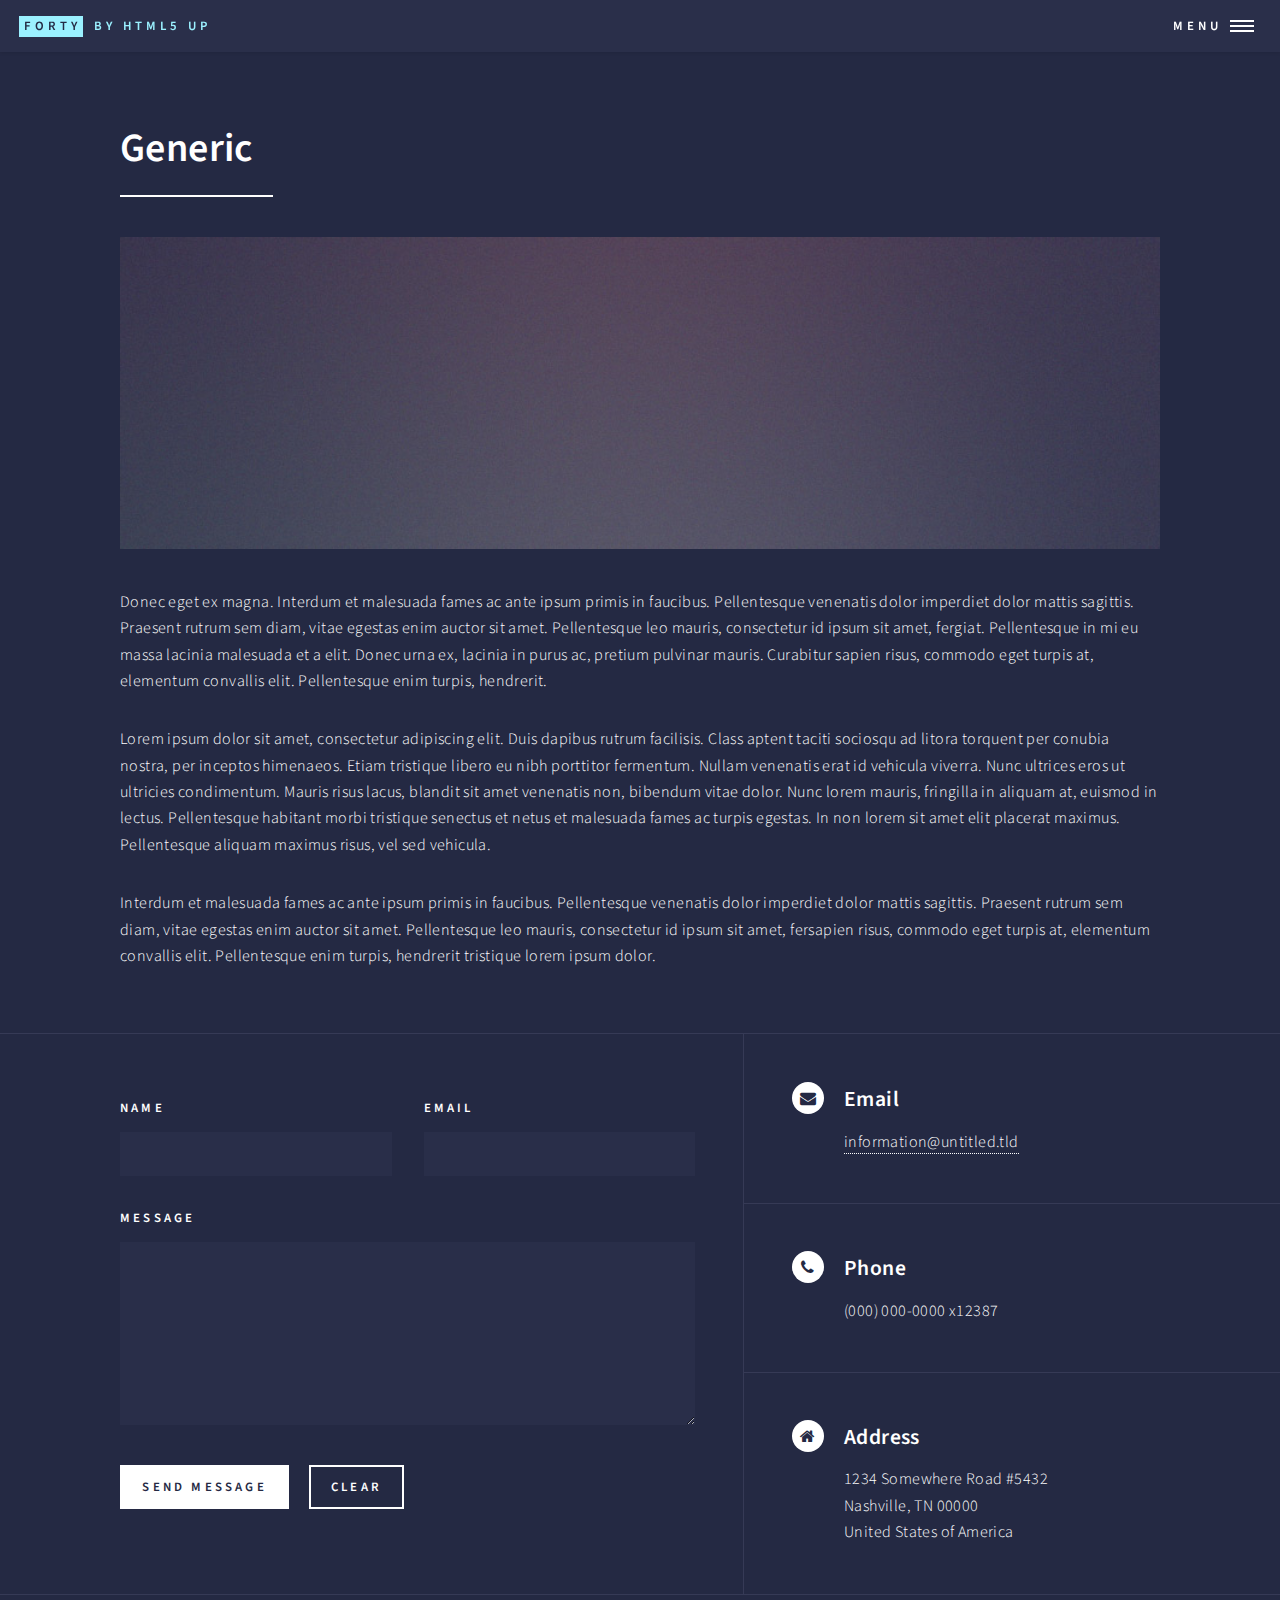
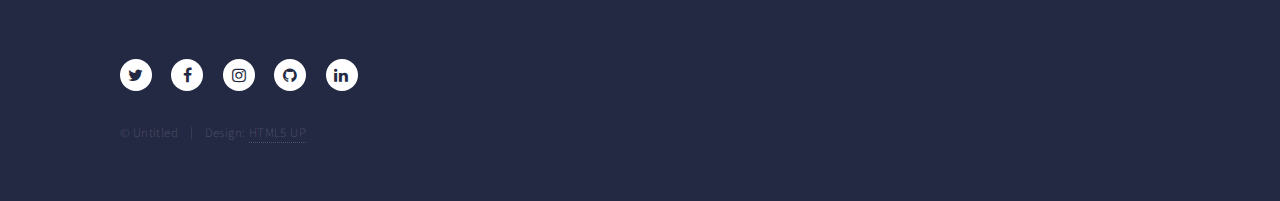
==== generic.html @ 2b0d10ff "files uploaded" ====
<!DOCTYPE HTML>
<!--
	Forty by HTML5 UP
	html5up.net | @ajlkn
	Free for personal and commercial use under the CCA 3.0 license (html5up.net/license)
-->
<html>
	<head>
		<title>Generic - Forty by HTML5 UP</title>
		<meta charset="utf-8" />
		<meta name="viewport" content="width=device-width, initial-scale=1, user-scalable=no" />
		<!--[if lte IE 8]><script src="assets/js/ie/html5shiv.js"></script><![endif]-->
		<link rel="stylesheet" href="assets/css/main.css" />
		<!--[if lte IE 9]><link rel="stylesheet" href="assets/css/ie9.css" /><![endif]-->
		<!--[if lte IE 8]><link rel="stylesheet" href="assets/css/ie8.css" /><![endif]-->
	</head>
	<body>

		<!-- Wrapper -->
			<div id="wrapper">

				<!-- Header -->
					<header id="header">
						<a href="index.html" class="logo"><strong>Forty</strong> <span>by HTML5 UP</span></a>
						<nav>
							<a href="#menu">Menu</a>
						</nav>
					</header>

				<!-- Menu -->
					<nav id="menu">
						<ul class="links">
							<li><a href="index.html">Home</a></li>
							<li><a href="landing.html">Landing</a></li>
							<li><a href="generic.html">Generic</a></li>
							<li><a href="elements.html">Elements</a></li>
						</ul>
						<ul class="actions vertical">
							<li><a href="#" class="button special fit">Get Started</a></li>
							<li><a href="#" class="button fit">Log In</a></li>
						</ul>
					</nav>

				<!-- Main -->
					<div id="main" class="alt">

						<!-- One -->
							<section id="one">
								<div class="inner">
									<header class="major">
										<h1>Generic</h1>
									</header>
									<span class="image main"><img src="images/pic11.jpg" alt="" /></span>
									<p>Donec eget ex magna. Interdum et malesuada fames ac ante ipsum primis in faucibus. Pellentesque venenatis dolor imperdiet dolor mattis sagittis. Praesent rutrum sem diam, vitae egestas enim auctor sit amet. Pellentesque leo mauris, consectetur id ipsum sit amet, fergiat. Pellentesque in mi eu massa lacinia malesuada et a elit. Donec urna ex, lacinia in purus ac, pretium pulvinar mauris. Curabitur sapien risus, commodo eget turpis at, elementum convallis elit. Pellentesque enim turpis, hendrerit.</p>
									<p>Lorem ipsum dolor sit amet, consectetur adipiscing elit. Duis dapibus rutrum facilisis. Class aptent taciti sociosqu ad litora torquent per conubia nostra, per inceptos himenaeos. Etiam tristique libero eu nibh porttitor fermentum. Nullam venenatis erat id vehicula viverra. Nunc ultrices eros ut ultricies condimentum. Mauris risus lacus, blandit sit amet venenatis non, bibendum vitae dolor. Nunc lorem mauris, fringilla in aliquam at, euismod in lectus. Pellentesque habitant morbi tristique senectus et netus et malesuada fames ac turpis egestas. In non lorem sit amet elit placerat maximus. Pellentesque aliquam maximus risus, vel sed vehicula.</p>
									<p>Interdum et malesuada fames ac ante ipsum primis in faucibus. Pellentesque venenatis dolor imperdiet dolor mattis sagittis. Praesent rutrum sem diam, vitae egestas enim auctor sit amet. Pellentesque leo mauris, consectetur id ipsum sit amet, fersapien risus, commodo eget turpis at, elementum convallis elit. Pellentesque enim turpis, hendrerit tristique lorem ipsum dolor.</p>
								</div>
							</section>

					</div>

				<!-- Contact -->
					<section id="contact">
						<div class="inner">
							<section>
								<form method="post" action="#">
									<div class="field half first">
										<label for="name">Name</label>
										<input type="text" name="name" id="name" />
									</div>
									<div class="field half">
										<label for="email">Email</label>
										<input type="text" name="email" id="email" />
									</div>
									<div class="field">
										<label for="message">Message</label>
										<textarea name="message" id="message" rows="6"></textarea>
									</div>
									<ul class="actions">
										<li><input type="submit" value="Send Message" class="special" /></li>
										<li><input type="reset" value="Clear" /></li>
									</ul>
								</form>
							</section>
							<section class="split">
								<section>
									<div class="contact-method">
										<span class="icon alt fa-envelope"></span>
										<h3>Email</h3>
										<a href="#">information@untitled.tld</a>
									</div>
								</section>
								<section>
									<div class="contact-method">
										<span class="icon alt fa-phone"></span>
										<h3>Phone</h3>
										<span>(000) 000-0000 x12387</span>
									</div>
								</section>
								<section>
									<div class="contact-method">
										<span class="icon alt fa-home"></span>
										<h3>Address</h3>
										<span>1234 Somewhere Road #5432<br />
										Nashville, TN 00000<br />
										United States of America</span>
									</div>
								</section>
							</section>
						</div>
					</section>

				<!-- Footer -->
					<footer id="footer">
						<div class="inner">
							<ul class="icons">
								<li><a href="#" class="icon alt fa-twitter"><span class="label">Twitter</span></a></li>
								<li><a href="#" class="icon alt fa-facebook"><span class="label">Facebook</span></a></li>
								<li><a href="#" class="icon alt fa-instagram"><span class="label">Instagram</span></a></li>
								<li><a href="#" class="icon alt fa-github"><span class="label">GitHub</span></a></li>
								<li><a href="#" class="icon alt fa-linkedin"><span class="label">LinkedIn</span></a></li>
							</ul>
							<ul class="copyright">
								<li>&copy; Untitled</li><li>Design: <a href="https://html5up.net">HTML5 UP</a></li>
							</ul>
						</div>
					</footer>

			</div>

		<!-- Scripts -->
			<script src="assets/js/jquery.min.js"></script>
			<script src="assets/js/jquery.scrolly.min.js"></script>
			<script src="assets/js/jquery.scrollex.min.js"></script>
			<script src="assets/js/skel.min.js"></script>
			<script src="assets/js/util.js"></script>
			<!--[if lte IE 8]><script src="assets/js/ie/respond.min.js"></script><![endif]-->
			<script src="assets/js/main.js"></script>

	</body>
</html>
---- assets/css/main.css ----
@import url(font-awesome.min.css);
@import url("https://fonts.googleapis.com/css?family=Source+Sans+Pro:300,300italic,600,600italic");

/*
	Forty by HTML5 UP
	html5up.net | @ajlkn
	Free for personal and commercial use under the CCA 3.0 license (html5up.net/license)
*/

/* Reset */

	html, body, div, span, applet, object, iframe, h1, h2, h3, h4, h5, h6, p, blockquote, pre, a, abbr, acronym, address, big, cite, code, del, dfn, em, img, ins, kbd, q, s, samp, small, strike, strong, sub, sup, tt, var, b, u, i, center, dl, dt, dd, ol, ul, li, fieldset, form, label, legend, table, caption, tbody, tfoot, thead, tr, th, td, article, aside, canvas, details, embed, figure, figcaption, footer, header, hgroup, menu, nav, output, ruby, section, summary, time, mark, audio, video {
		margin: 0;
		padding: 0;
		border: 0;
		font-size: 100%;
		font: inherit;
		vertical-align: baseline;
	}

	article, aside, details, figcaption, figure, footer, header, hgroup, menu, nav, section {
		display: block;
	}

	body {
		line-height: 1;
	}

	ol, ul {
		list-style: none;
	}

	blockquote, q {
		quotes: none;
	}

	blockquote:before, blockquote:after, q:before, q:after {
		content: '';
		content: none;
	}

	table {
		border-collapse: collapse;
		border-spacing: 0;
	}

	body {
		-webkit-text-size-adjust: none;
	}

/* Box Model */

	*, *:before, *:after {
		-moz-box-sizing: border-box;
		-webkit-box-sizing: border-box;
		box-sizing: border-box;
	}

/* Grid */

	.row {
		border-bottom: solid 1px transparent;
		-moz-box-sizing: border-box;
		-webkit-box-sizing: border-box;
		box-sizing: border-box;
	}

	.row > * {
		float: left;
		-moz-box-sizing: border-box;
		-webkit-box-sizing: border-box;
		box-sizing: border-box;
	}

	.row:after, .row:before {
		content: '';
		display: block;
		clear: both;
		height: 0;
	}

	.row.uniform > * > :first-child {
		margin-top: 0;
	}

	.row.uniform > * > :last-child {
		margin-bottom: 0;
	}

	.row.\30 \25 > * {
		padding: 0 0 0 0em;
	}

	.row.\30 \25 {
		margin: 0 0 -1px 0em;
	}

	.row.uniform.\30 \25 > * {
		padding: 0em 0 0 0em;
	}

	.row.uniform.\30 \25 {
		margin: 0em 0 -1px 0em;
	}

	.row > * {
		padding: 0 0 0 2em;
	}

	.row {
		margin: 0 0 -1px -2em;
	}

	.row.uniform > * {
		padding: 2em 0 0 2em;
	}

	.row.uniform {
		margin: -2em 0 -1px -2em;
	}

	.row.\32 00\25 > * {
		padding: 0 0 0 4em;
	}

	.row.\32 00\25 {
		margin: 0 0 -1px -4em;
	}

	.row.uniform.\32 00\25 > * {
		padding: 4em 0 0 4em;
	}

	.row.uniform.\32 00\25 {
		margin: -4em 0 -1px -4em;
	}

	.row.\31 50\25 > * {
		padding: 0 0 0 3em;
	}

	.row.\31 50\25 {
		margin: 0 0 -1px -3em;
	}

	.row.uniform.\31 50\25 > * {
		padding: 3em 0 0 3em;
	}

	.row.uniform.\31 50\25 {
		margin: -3em 0 -1px -3em;
	}

	.row.\35 0\25 > * {
		padding: 0 0 0 1em;
	}

	.row.\35 0\25 {
		margin: 0 0 -1px -1em;
	}

	.row.uniform.\35 0\25 > * {
		padding: 1em 0 0 1em;
	}

	.row.uniform.\35 0\25 {
		margin: -1em 0 -1px -1em;
	}

	.row.\32 5\25 > * {
		padding: 0 0 0 0.5em;
	}

	.row.\32 5\25 {
		margin: 0 0 -1px -0.5em;
	}

	.row.uniform.\32 5\25 > * {
		padding: 0.5em 0 0 0.5em;
	}

	.row.uniform.\32 5\25 {
		margin: -0.5em 0 -1px -0.5em;
	}

	.\31 2u, .\31 2u\24 {
		width: 100%;
		clear: none;
		margin-left: 0;
	}

	.\31 1u, .\31 1u\24 {
		width: 91.6666666667%;
		clear: none;
		margin-left: 0;
	}

	.\31 0u, .\31 0u\24 {
		width: 83.3333333333%;
		clear: none;
		margin-left: 0;
	}

	.\39 u, .\39 u\24 {
		width: 75%;
		clear: none;
		margin-left: 0;
	}

	.\38 u, .\38 u\24 {
		width: 66.6666666667%;
		clear: none;
		margin-left: 0;
	}

	.\37 u, .\37 u\24 {
		width: 58.3333333333%;
		clear: none;
		margin-left: 0;
	}

	.\36 u, .\36 u\24 {
		width: 50%;
		clear: none;
		margin-left: 0;
	}

	.\35 u, .\35 u\24 {
		width: 41.6666666667%;
		clear: none;
		margin-left: 0;
	}

	.\34 u, .\34 u\24 {
		width: 33.3333333333%;
		clear: none;
		margin-left: 0;
	}

	.\33 u, .\33 u\24 {
		width: 25%;
		clear: none;
		margin-left: 0;
	}

	.\32 u, .\32 u\24 {
		width: 16.6666666667%;
		clear: none;
		margin-left: 0;
	}

	.\31 u, .\31 u\24 {
		width: 8.3333333333%;
		clear: none;
		margin-left: 0;
	}

	.\31 2u\24 + *,
	.\31 1u\24 + *,
	.\31 0u\24 + *,
	.\39 u\24 + *,
	.\38 u\24 + *,
	.\37 u\24 + *,
	.\36 u\24 + *,
	.\35 u\24 + *,
	.\34 u\24 + *,
	.\33 u\24 + *,
	.\32 u\24 + *,
	.\31 u\24 + * {
		clear: left;
	}

	.\-11u {
		margin-left: 91.66667%;
	}

	.\-10u {
		margin-left: 83.33333%;
	}

	.\-9u {
		margin-left: 75%;
	}

	.\-8u {
		margin-left: 66.66667%;
	}

	.\-7u {
		margin-left: 58.33333%;
	}

	.\-6u {
		margin-left: 50%;
	}

	.\-5u {
		margin-left: 41.66667%;
	}

	.\-4u {
		margin-left: 33.33333%;
	}

	.\-3u {
		margin-left: 25%;
	}

	.\-2u {
		margin-left: 16.66667%;
	}

	.\-1u {
		margin-left: 8.33333%;
	}

	@media screen and (max-width: 1680px) {

		.row > * {
			padding: 0 0 0 2em;
		}

		.row {
			margin: 0 0 -1px -2em;
		}

		.row.uniform > * {
			padding: 2em 0 0 2em;
		}

		.row.uniform {
			margin: -2em 0 -1px -2em;
		}

		.row.\32 00\25 > * {
			padding: 0 0 0 4em;
		}

		.row.\32 00\25 {
			margin: 0 0 -1px -4em;
		}

		.row.uniform.\32 00\25 > * {
			padding: 4em 0 0 4em;
		}

		.row.uniform.\32 00\25 {
			margin: -4em 0 -1px -4em;
		}

		.row.\31 50\25 > * {
			padding: 0 0 0 3em;
		}

		.row.\31 50\25 {
			margin: 0 0 -1px -3em;
		}

		.row.uniform.\31 50\25 > * {
			padding: 3em 0 0 3em;
		}

		.row.uniform.\31 50\25 {
			margin: -3em 0 -1px -3em;
		}

		.row.\35 0\25 > * {
			padding: 0 0 0 1em;
		}

		.row.\35 0\25 {
			margin: 0 0 -1px -1em;
		}

		.row.uniform.\35 0\25 > * {
			padding: 1em 0 0 1em;
		}

		.row.uniform.\35 0\25 {
			margin: -1em 0 -1px -1em;
		}

		.row.\32 5\25 > * {
			padding: 0 0 0 0.5em;
		}

		.row.\32 5\25 {
			margin: 0 0 -1px -0.5em;
		}

		.row.uniform.\32 5\25 > * {
			padding: 0.5em 0 0 0.5em;
		}

		.row.uniform.\32 5\25 {
			margin: -0.5em 0 -1px -0.5em;
		}

		.\31 2u\28xlarge\29, .\31 2u\24\28xlarge\29 {
			width: 100%;
			clear: none;
			margin-left: 0;
		}

		.\31 1u\28xlarge\29, .\31 1u\24\28xlarge\29 {
			width: 91.6666666667%;
			clear: none;
			margin-left: 0;
		}

		.\31 0u\28xlarge\29, .\31 0u\24\28xlarge\29 {
			width: 83.3333333333%;
			clear: none;
			margin-left: 0;
		}

		.\39 u\28xlarge\29, .\39 u\24\28xlarge\29 {
			width: 75%;
			clear: none;
			margin-left: 0;
		}

		.\38 u\28xlarge\29, .\38 u\24\28xlarge\29 {
			width: 66.6666666667%;
			clear: none;
			margin-left: 0;
		}

		.\37 u\28xlarge\29, .\37 u\24\28xlarge\29 {
			width: 58.3333333333%;
			clear: none;
			margin-left: 0;
		}

		.\36 u\28xlarge\29, .\36 u\24\28xlarge\29 {
			width: 50%;
			clear: none;
			margin-left: 0;
		}

		.\35 u\28xlarge\29, .\35 u\24\28xlarge\29 {
			width: 41.6666666667%;
			clear: none;
			margin-left: 0;
		}

		.\34 u\28xlarge\29, .\34 u\24\28xlarge\29 {
			width: 33.3333333333%;
			clear: none;
			margin-left: 0;
		}

		.\33 u\28xlarge\29, .\33 u\24\28xlarge\29 {
			width: 25%;
			clear: none;
			margin-left: 0;
		}

		.\32 u\28xlarge\29, .\32 u\24\28xlarge\29 {
			width: 16.6666666667%;
			clear: none;
			margin-left: 0;
		}

		.\31 u\28xlarge\29, .\31 u\24\28xlarge\29 {
			width: 8.3333333333%;
			clear: none;
			margin-left: 0;
		}

		.\31 2u\24\28xlarge\29 + *,
		.\31 1u\24\28xlarge\29 + *,
		.\31 0u\24\28xlarge\29 + *,
		.\39 u\24\28xlarge\29 + *,
		.\38 u\24\28xlarge\29 + *,
		.\37 u\24\28xlarge\29 + *,
		.\36 u\24\28xlarge\29 + *,
		.\35 u\24\28xlarge\29 + *,
		.\34 u\24\28xlarge\29 + *,
		.\33 u\24\28xlarge\29 + *,
		.\32 u\24\28xlarge\29 + *,
		.\31 u\24\28xlarge\29 + * {
			clear: left;
		}

		.\-11u\28xlarge\29 {
			margin-left: 91.66667%;
		}

		.\-10u\28xlarge\29 {
			margin-left: 83.33333%;
		}

		.\-9u\28xlarge\29 {
			margin-left: 75%;
		}

		.\-8u\28xlarge\29 {
			margin-left: 66.66667%;
		}

		.\-7u\28xlarge\29 {
			margin-left: 58.33333%;
		}

		.\-6u\28xlarge\29 {
			margin-left: 50%;
		}

		.\-5u\28xlarge\29 {
			margin-left: 41.66667%;
		}

		.\-4u\28xlarge\29 {
			margin-left: 33.33333%;
		}

		.\-3u\28xlarge\29 {
			margin-left: 25%;
		}

		.\-2u\28xlarge\29 {
			margin-left: 16.66667%;
		}

		.\-1u\28xlarge\29 {
			margin-left: 8.33333%;
		}

	}

	@media screen and (max-width: 1280px) {

		.row > * {
			padding: 0 0 0 1.5em;
		}

		.row {
			margin: 0 0 -1px -1.5em;
		}

		.row.uniform > * {
			padding: 1.5em 0 0 1.5em;
		}

		.row.uniform {
			margin: -1.5em 0 -1px -1.5em;
		}

		.row.\32 00\25 > * {
			padding: 0 0 0 3em;
		}

		.row.\32 00\25 {
			margin: 0 0 -1px -3em;
		}

		.row.uniform.\32 00\25 > * {
			padding: 3em 0 0 3em;
		}

		.row.uniform.\32 00\25 {
			margin: -3em 0 -1px -3em;
		}

		.row.\31 50\25 > * {
			padding: 0 0 0 2.25em;
		}

		.row.\31 50\25 {
			margin: 0 0 -1px -2.25em;
		}

		.row.uniform.\31 50\25 > * {
			padding: 2.25em 0 0 2.25em;
		}

		.row.uniform.\31 50\25 {
			margin: -2.25em 0 -1px -2.25em;
		}

		.row.\35 0\25 > * {
			padding: 0 0 0 0.75em;
		}

		.row.\35 0\25 {
			margin: 0 0 -1px -0.75em;
		}

		.row.uniform.\35 0\25 > * {
			padding: 0.75em 0 0 0.75em;
		}

		.row.uniform.\35 0\25 {
			margin: -0.75em 0 -1px -0.75em;
		}

		.row.\32 5\25 > * {
			padding: 0 0 0 0.375em;
		}

		.row.\32 5\25 {
			margin: 0 0 -1px -0.375em;
		}

		.row.uniform.\32 5\25 > * {
			padding: 0.375em 0 0 0.375em;
		}

		.row.uniform.\32 5\25 {
			margin: -0.375em 0 -1px -0.375em;
		}

		.\31 2u\28large\29, .\31 2u\24\28large\29 {
			width: 100%;
			clear: none;
			margin-left: 0;
		}

		.\31 1u\28large\29, .\31 1u\24\28large\29 {
			width: 91.6666666667%;
			clear: none;
			margin-left: 0;
		}

		.\31 0u\28large\29, .\31 0u\24\28large\29 {
			width: 83.3333333333%;
			clear: none;
			margin-left: 0;
		}

		.\39 u\28large\29, .\39 u\24\28large\29 {
			width: 75%;
			clear: none;
			margin-left: 0;
		}

		.\38 u\28large\29, .\38 u\24\28large\29 {
			width: 66.6666666667%;
			clear: none;
			margin-left: 0;
		}

		.\37 u\28large\29, .\37 u\24\28large\29 {
			width: 58.3333333333%;
			clear: none;
			margin-left: 0;
		}

		.\36 u\28large\29, .\36 u\24\28large\29 {
			width: 50%;
			clear: none;
			margin-left: 0;
		}

		.\35 u\28large\29, .\35 u\24\28large\29 {
			width: 41.6666666667%;
			clear: none;
			margin-left: 0;
		}

		.\34 u\28large\29, .\34 u\24\28large\29 {
			width: 33.3333333333%;
			clear: none;
			margin-left: 0;
		}

		.\33 u\28large\29, .\33 u\24\28large\29 {
			width: 25%;
			clear: none;
			margin-left: 0;
		}

		.\32 u\28large\29, .\32 u\24\28large\29 {
			width: 16.6666666667%;
			clear: none;
			margin-left: 0;
		}

		.\31 u\28large\29, .\31 u\24\28large\29 {
			width: 8.3333333333%;
			clear: none;
			margin-left: 0;
		}

		.\31 2u\24\28large\29 + *,
		.\31 1u\24\28large\29 + *,
		.\31 0u\24\28large\29 + *,
		.\39 u\24\28large\29 + *,
		.\38 u\24\28large\29 + *,
		.\37 u\24\28large\29 + *,
		.\36 u\24\28large\29 + *,
		.\35 u\24\28large\29 + *,
		.\34 u\24\28large\29 + *,
		.\33 u\24\28large\29 + *,
		.\32 u\24\28large\29 + *,
		.\31 u\24\28large\29 + * {
			clear: left;
		}

		.\-11u\28large\29 {
			margin-left: 91.66667%;
		}

		.\-10u\28large\29 {
			margin-left: 83.33333%;
		}

		.\-9u\28large\29 {
			margin-left: 75%;
		}

		.\-8u\28large\29 {
			margin-left: 66.66667%;
		}

		.\-7u\28large\29 {
			margin-left: 58.33333%;
		}

		.\-6u\28large\29 {
			margin-left: 50%;
		}

		.\-5u\28large\29 {
			margin-left: 41.66667%;
		}

		.\-4u\28large\29 {
			margin-left: 33.33333%;
		}

		.\-3u\28large\29 {
			margin-left: 25%;
		}

		.\-2u\28large\29 {
			margin-left: 16.66667%;
		}

		.\-1u\28large\29 {
			margin-left: 8.33333%;
		}

	}

	@media screen and (max-width: 980px) {

		.row > * {
			padding: 0 0 0 1.5em;
		}

		.row {
			margin: 0 0 -1px -1.5em;
		}

		.row.uniform > * {
			padding: 1.5em 0 0 1.5em;
		}

		.row.uniform {
			margin: -1.5em 0 -1px -1.5em;
		}

		.row.\32 00\25 > * {
			padding: 0 0 0 3em;
		}

		.row.\32 00\25 {
			margin: 0 0 -1px -3em;
		}

		.row.uniform.\32 00\25 > * {
			padding: 3em 0 0 3em;
		}

		.row.uniform.\32 00\25 {
			margin: -3em 0 -1px -3em;
		}

		.row.\31 50\25 > * {
			padding: 0 0 0 2.25em;
		}

		.row.\31 50\25 {
			margin: 0 0 -1px -2.25em;
		}

		.row.uniform.\31 50\25 > * {
			padding: 2.25em 0 0 2.25em;
		}

		.row.uniform.\31 50\25 {
			margin: -2.25em 0 -1px -2.25em;
		}

		.row.\35 0\25 > * {
			padding: 0 0 0 0.75em;
		}

		.row.\35 0\25 {
			margin: 0 0 -1px -0.75em;
		}

		.row.uniform.\35 0\25 > * {
			padding: 0.75em 0 0 0.75em;
		}

		.row.uniform.\35 0\25 {
			margin: -0.75em 0 -1px -0.75em;
		}

		.row.\32 5\25 > * {
			padding: 0 0 0 0.375em;
		}

		.row.\32 5\25 {
			margin: 0 0 -1px -0.375em;
		}

		.row.uniform.\32 5\25 > * {
			padding: 0.375em 0 0 0.375em;
		}

		.row.uniform.\32 5\25 {
			margin: -0.375em 0 -1px -0.375em;
		}

		.\31 2u\28medium\29, .\31 2u\24\28medium\29 {
			width: 100%;
			clear: none;
			margin-left: 0;
		}

		.\31 1u\28medium\29, .\31 1u\24\28medium\29 {
			width: 91.6666666667%;
			clear: none;
			margin-left: 0;
		}

		.\31 0u\28medium\29, .\31 0u\24\28medium\29 {
			width: 83.3333333333%;
			clear: none;
			margin-left: 0;
		}

		.\39 u\28medium\29, .\39 u\24\28medium\29 {
			width: 75%;
			clear: none;
			margin-left: 0;
		}

		.\38 u\28medium\29, .\38 u\24\28medium\29 {
			width: 66.6666666667%;
			clear: none;
			margin-left: 0;
		}

		.\37 u\28medium\29, .\37 u\24\28medium\29 {
			width: 58.3333333333%;
			clear: none;
			margin-left: 0;
		}

		.\36 u\28medium\29, .\36 u\24\28medium\29 {
			width: 50%;
			clear: none;
			margin-left: 0;
		}

		.\35 u\28medium\29, .\35 u\24\28medium\29 {
			width: 41.6666666667%;
			clear: none;
			margin-left: 0;
		}

		.\34 u\28medium\29, .\34 u\24\28medium\29 {
			width: 33.3333333333%;
			clear: none;
			margin-left: 0;
		}

		.\33 u\28medium\29, .\33 u\24\28medium\29 {
			width: 25%;
			clear: none;
			margin-left: 0;
		}

		.\32 u\28medium\29, .\32 u\24\28medium\29 {
			width: 16.6666666667%;
			clear: none;
			margin-left: 0;
		}

		.\31 u\28medium\29, .\31 u\24\28medium\29 {
			width: 8.3333333333%;
			clear: none;
			margin-left: 0;
		}

		.\31 2u\24\28medium\29 + *,
		.\31 1u\24\28medium\29 + *,
		.\31 0u\24\28medium\29 + *,
		.\39 u\24\28medium\29 + *,
		.\38 u\24\28medium\29 + *,
		.\37 u\24\28medium\29 + *,
		.\36 u\24\28medium\29 + *,
		.\35 u\24\28medium\29 + *,
		.\34 u\24\28medium\29 + *,
		.\33 u\24\28medium\29 + *,
		.\32 u\24\28medium\29 + *,
		.\31 u\24\28medium\29 + * {
			clear: left;
		}

		.\-11u\28medium\29 {
			margin-left: 91.66667%;
		}

		.\-10u\28medium\29 {
			margin-left: 83.33333%;
		}

		.\-9u\28medium\29 {
			margin-left: 75%;
		}

		.\-8u\28medium\29 {
			margin-left: 66.66667%;
		}

		.\-7u\28medium\29 {
			margin-left: 58.33333%;
		}

		.\-6u\28medium\29 {
			margin-left: 50%;
		}

		.\-5u\28medium\29 {
			margin-left: 41.66667%;
		}

		.\-4u\28medium\29 {
			margin-left: 33.33333%;
		}

		.\-3u\28medium\29 {
			margin-left: 25%;
		}

		.\-2u\28medium\29 {
			margin-left: 16.66667%;
		}

		.\-1u\28medium\29 {
			margin-left: 8.33333%;
		}

	}

	@media screen and (max-width: 736px) {

		.row > * {
			padding: 0 0 0 1.25em;
		}

		.row {
			margin: 0 0 -1px -1.25em;
		}

		.row.uniform > * {
			padding: 1.25em 0 0 1.25em;
		}

		.row.uniform {
			margin: -1.25em 0 -1px -1.25em;
		}

		.row.\32 00\25 > * {
			padding: 0 0 0 2.5em;
		}

		.row.\32 00\25 {
			margin: 0 0 -1px -2.5em;
		}

		.row.uniform.\32 00\25 > * {
			padding: 2.5em 0 0 2.5em;
		}

		.row.uniform.\32 00\25 {
			margin: -2.5em 0 -1px -2.5em;
		}

		.row.\31 50\25 > * {
			padding: 0 0 0 1.875em;
		}

		.row.\31 50\25 {
			margin: 0 0 -1px -1.875em;
		}

		.row.uniform.\31 50\25 > * {
			padding: 1.875em 0 0 1.875em;
		}

		.row.uniform.\31 50\25 {
			margin: -1.875em 0 -1px -1.875em;
		}

		.row.\35 0\25 > * {
			padding: 0 0 0 0.625em;
		}

		.row.\35 0\25 {
			margin: 0 0 -1px -0.625em;
		}

		.row.uniform.\35 0\25 > * {
			padding: 0.625em 0 0 0.625em;
		}

		.row.uniform.\35 0\25 {
			margin: -0.625em 0 -1px -0.625em;
		}

		.row.\32 5\25 > * {
			padding: 0 0 0 0.3125em;
		}

		.row.\32 5\25 {
			margin: 0 0 -1px -0.3125em;
		}

		.row.uniform.\32 5\25 > * {
			padding: 0.3125em 0 0 0.3125em;
		}

		.row.uniform.\32 5\25 {
			margin: -0.3125em 0 -1px -0.3125em;
		}

		.\31 2u\28small\29, .\31 2u\24\28small\29 {
			width: 100%;
			clear: none;
			margin-left: 0;
		}

		.\31 1u\28small\29, .\31 1u\24\28small\29 {
			width: 91.6666666667%;
			clear: none;
			margin-left: 0;
		}

		.\31 0u\28small\29, .\31 0u\24\28small\29 {
			width: 83.3333333333%;
			clear: none;
			margin-left: 0;
		}

		.\39 u\28small\29, .\39 u\24\28small\29 {
			width: 75%;
			clear: none;
			margin-left: 0;
		}

		.\38 u\28small\29, .\38 u\24\28small\29 {
			width: 66.6666666667%;
			clear: none;
			margin-left: 0;
		}

		.\37 u\28small\29, .\37 u\24\28small\29 {
			width: 58.3333333333%;
			clear: none;
			margin-left: 0;
		}

		.\36 u\28small\29, .\36 u\24\28small\29 {
			width: 50%;
			clear: none;
			margin-left: 0;
		}

		.\35 u\28small\29, .\35 u\24\28small\29 {
			width: 41.6666666667%;
			clear: none;
			margin-left: 0;
		}

		.\34 u\28small\29, .\34 u\24\28small\29 {
			width: 33.3333333333%;
			clear: none;
			margin-left: 0;
		}

		.\33 u\28small\29, .\33 u\24\28small\29 {
			width: 25%;
			clear: none;
			margin-left: 0;
		}

		.\32 u\28small\29, .\32 u\24\28small\29 {
			width: 16.6666666667%;
			clear: none;
			margin-left: 0;
		}

		.\31 u\28small\29, .\31 u\24\28small\29 {
			width: 8.3333333333%;
			clear: none;
			margin-left: 0;
		}

		.\31 2u\24\28small\29 + *,
		.\31 1u\24\28small\29 + *,
		.\31 0u\24\28small\29 + *,
		.\39 u\24\28small\29 + *,
		.\38 u\24\28small\29 + *,
		.\37 u\24\28small\29 + *,
		.\36 u\24\28small\29 + *,
		.\35 u\24\28small\29 + *,
		.\34 u\24\28small\29 + *,
		.\33 u\24\28small\29 + *,
		.\32 u\24\28small\29 + *,
		.\31 u\24\28small\29 + * {
			clear: left;
		}

		.\-11u\28small\29 {
			margin-left: 91.66667%;
		}

		.\-10u\28small\29 {
			margin-left: 83.33333%;
		}

		.\-9u\28small\29 {
			margin-left: 75%;
		}

		.\-8u\28small\29 {
			margin-left: 66.66667%;
		}

		.\-7u\28small\29 {
			margin-left: 58.33333%;
		}

		.\-6u\28small\29 {
			margin-left: 50%;
		}

		.\-5u\28small\29 {
			margin-left: 41.66667%;
		}

		.\-4u\28small\29 {
			margin-left: 33.33333%;
		}

		.\-3u\28small\29 {
			margin-left: 25%;
		}

		.\-2u\28small\29 {
			margin-left: 16.66667%;
		}

		.\-1u\28small\29 {
			margin-left: 8.33333%;
		}

	}

	@media screen and (max-width: 480px) {

		.row > * {
			padding: 0 0 0 1.25em;
		}

		.row {
			margin: 0 0 -1px -1.25em;
		}

		.row.uniform > * {
			padding: 1.25em 0 0 1.25em;
		}

		.row.uniform {
			margin: -1.25em 0 -1px -1.25em;
		}

		.row.\32 00\25 > * {
			padding: 0 0 0 2.5em;
		}

		.row.\32 00\25 {
			margin: 0 0 -1px -2.5em;
		}

		.row.uniform.\32 00\25 > * {
			padding: 2.5em 0 0 2.5em;
		}

		.row.uniform.\32 00\25 {
			margin: -2.5em 0 -1px -2.5em;
		}

		.row.\31 50\25 > * {
			padding: 0 0 0 1.875em;
		}

		.row.\31 50\25 {
			margin: 0 0 -1px -1.875em;
		}

		.row.uniform.\31 50\25 > * {
			padding: 1.875em 0 0 1.875em;
		}

		.row.uniform.\31 50\25 {
			margin: -1.875em 0 -1px -1.875em;
		}

		.row.\35 0\25 > * {
			padding: 0 0 0 0.625em;
		}

		.row.\35 0\25 {
			margin: 0 0 -1px -0.625em;
		}

		.row.uniform.\35 0\25 > * {
			padding: 0.625em 0 0 0.625em;
		}

		.row.uniform.\35 0\25 {
			margin: -0.625em 0 -1px -0.625em;
		}

		.row.\32 5\25 > * {
			padding: 0 0 0 0.3125em;
		}

		.row.\32 5\25 {
			margin: 0 0 -1px -0.3125em;
		}

		.row.uniform.\32 5\25 > * {
			padding: 0.3125em 0 0 0.3125em;
		}

		.row.uniform.\32 5\25 {
			margin: -0.3125em 0 -1px -0.3125em;
		}

		.\31 2u\28xsmall\29, .\31 2u\24\28xsmall\29 {
			width: 100%;
			clear: none;
			margin-left: 0;
		}

		.\31 1u\28xsmall\29, .\31 1u\24\28xsmall\29 {
			width: 91.6666666667%;
			clear: none;
			margin-left: 0;
		}

		.\31 0u\28xsmall\29, .\31 0u\24\28xsmall\29 {
			width: 83.3333333333%;
			clear: none;
			margin-left: 0;
		}

		.\39 u\28xsmall\29, .\39 u\24\28xsmall\29 {
			width: 75%;
			clear: none;
			margin-left: 0;
		}

		.\38 u\28xsmall\29, .\38 u\24\28xsmall\29 {
			width: 66.6666666667%;
			clear: none;
			margin-left: 0;
		}

		.\37 u\28xsmall\29, .\37 u\24\28xsmall\29 {
			width: 58.3333333333%;
			clear: none;
			margin-left: 0;
		}

		.\36 u\28xsmall\29, .\36 u\24\28xsmall\29 {
			width: 50%;
			clear: none;
			margin-left: 0;
		}

		.\35 u\28xsmall\29, .\35 u\24\28xsmall\29 {
			width: 41.6666666667%;
			clear: none;
			margin-left: 0;
		}

		.\34 u\28xsmall\29, .\34 u\24\28xsmall\29 {
			width: 33.3333333333%;
			clear: none;
			margin-left: 0;
		}

		.\33 u\28xsmall\29, .\33 u\24\28xsmall\29 {
			width: 25%;
			clear: none;
			margin-left: 0;
		}

		.\32 u\28xsmall\29, .\32 u\24\28xsmall\29 {
			width: 16.6666666667%;
			clear: none;
			margin-left: 0;
		}

		.\31 u\28xsmall\29, .\31 u\24\28xsmall\29 {
			width: 8.3333333333%;
			clear: none;
			margin-left: 0;
		}

		.\31 2u\24\28xsmall\29 + *,
		.\31 1u\24\28xsmall\29 + *,
		.\31 0u\24\28xsmall\29 + *,
		.\39 u\24\28xsmall\29 + *,
		.\38 u\24\28xsmall\29 + *,
		.\37 u\24\28xsmall\29 + *,
		.\36 u\24\28xsmall\29 + *,
		.\35 u\24\28xsmall\29 + *,
		.\34 u\24\28xsmall\29 + *,
		.\33 u\24\28xsmall\29 + *,
		.\32 u\24\28xsmall\29 + *,
		.\31 u\24\28xsmall\29 + * {
			clear: left;
		}

		.\-11u\28xsmall\29 {
			margin-left: 91.66667%;
		}

		.\-10u\28xsmall\29 {
			margin-left: 83.33333%;
		}

		.\-9u\28xsmall\29 {
			margin-left: 75%;
		}

		.\-8u\28xsmall\29 {
			margin-left: 66.66667%;
		}

		.\-7u\28xsmall\29 {
			margin-left: 58.33333%;
		}

		.\-6u\28xsmall\29 {
			margin-left: 50%;
		}

		.\-5u\28xsmall\29 {
			margin-left: 41.66667%;
		}

		.\-4u\28xsmall\29 {
			margin-left: 33.33333%;
		}

		.\-3u\28xsmall\29 {
			margin-left: 25%;
		}

		.\-2u\28xsmall\29 {
			margin-left: 16.66667%;
		}

		.\-1u\28xsmall\29 {
			margin-left: 8.33333%;
		}

	}

	@media screen and (max-width: 360px) {

		.row > * {
			padding: 0 0 0 1.25em;
		}

		.row {
			margin: 0 0 -1px -1.25em;
		}

		.row.uniform > * {
			padding: 1.25em 0 0 1.25em;
		}

		.row.uniform {
			margin: -1.25em 0 -1px -1.25em;
		}

		.row.\32 00\25 > * {
			padding: 0 0 0 2.5em;
		}

		.row.\32 00\25 {
			margin: 0 0 -1px -2.5em;
		}

		.row.uniform.\32 00\25 > * {
			padding: 2.5em 0 0 2.5em;
		}

		.row.uniform.\32 00\25 {
			margin: -2.5em 0 -1px -2.5em;
		}

		.row.\31 50\25 > * {
			padding: 0 0 0 1.875em;
		}

		.row.\31 50\25 {
			margin: 0 0 -1px -1.875em;
		}

		.row.uniform.\31 50\25 > * {
			padding: 1.875em 0 0 1.875em;
		}

		.row.uniform.\31 50\25 {
			margin: -1.875em 0 -1px -1.875em;
		}

		.row.\35 0\25 > * {
			padding: 0 0 0 0.625em;
		}

		.row.\35 0\25 {
			margin: 0 0 -1px -0.625em;
		}

		.row.uniform.\35 0\25 > * {
			padding: 0.625em 0 0 0.625em;
		}

		.row.uniform.\35 0\25 {
			margin: -0.625em 0 -1px -0.625em;
		}

		.row.\32 5\25 > * {
			padding: 0 0 0 0.3125em;
		}

		.row.\32 5\25 {
			margin: 0 0 -1px -0.3125em;
		}

		.row.uniform.\32 5\25 > * {
			padding: 0.3125em 0 0 0.3125em;
		}

		.row.uniform.\32 5\25 {
			margin: -0.3125em 0 -1px -0.3125em;
		}

		.\31 2u\28xxsmall\29, .\31 2u\24\28xxsmall\29 {
			width: 100%;
			clear: none;
			margin-left: 0;
		}

		.\31 1u\28xxsmall\29, .\31 1u\24\28xxsmall\29 {
			width: 91.6666666667%;
			clear: none;
			margin-left: 0;
		}

		.\31 0u\28xxsmall\29, .\31 0u\24\28xxsmall\29 {
			width: 83.3333333333%;
			clear: none;
			margin-left: 0;
		}

		.\39 u\28xxsmall\29, .\39 u\24\28xxsmall\29 {
			width: 75%;
			clear: none;
			margin-left: 0;
		}

		.\38 u\28xxsmall\29, .\38 u\24\28xxsmall\29 {
			width: 66.6666666667%;
			clear: none;
			margin-left: 0;
		}

		.\37 u\28xxsmall\29, .\37 u\24\28xxsmall\29 {
			width: 58.3333333333%;
			clear: none;
			margin-left: 0;
		}

		.\36 u\28xxsmall\29, .\36 u\24\28xxsmall\29 {
			width: 50%;
			clear: none;
			margin-left: 0;
		}

		.\35 u\28xxsmall\29, .\35 u\24\28xxsmall\29 {
			width: 41.6666666667%;
			clear: none;
			margin-left: 0;
		}

		.\34 u\28xxsmall\29, .\34 u\24\28xxsmall\29 {
			width: 33.3333333333%;
			clear: none;
			margin-left: 0;
		}

		.\33 u\28xxsmall\29, .\33 u\24\28xxsmall\29 {
			width: 25%;
			clear: none;
			margin-left: 0;
		}

		.\32 u\28xxsmall\29, .\32 u\24\28xxsmall\29 {
			width: 16.6666666667%;
			clear: none;
			margin-left: 0;
		}

		.\31 u\28xxsmall\29, .\31 u\24\28xxsmall\29 {
			width: 8.3333333333%;
			clear: none;
			margin-left: 0;
		}

		.\31 2u\24\28xxsmall\29 + *,
		.\31 1u\24\28xxsmall\29 + *,
		.\31 0u\24\28xxsmall\29 + *,
		.\39 u\24\28xxsmall\29 + *,
		.\38 u\24\28xxsmall\29 + *,
		.\37 u\24\28xxsmall\29 + *,
		.\36 u\24\28xxsmall\29 + *,
		.\35 u\24\28xxsmall\29 + *,
		.\34 u\24\28xxsmall\29 + *,
		.\33 u\24\28xxsmall\29 + *,
		.\32 u\24\28xxsmall\29 + *,
		.\31 u\24\28xxsmall\29 + * {
			clear: left;
		}

		.\-11u\28xxsmall\29 {
			margin-left: 91.66667%;
		}

		.\-10u\28xxsmall\29 {
			margin-left: 83.33333%;
		}

		.\-9u\28xxsmall\29 {
			margin-left: 75%;
		}

		.\-8u\28xxsmall\29 {
			margin-left: 66.66667%;
		}

		.\-7u\28xxsmall\29 {
			margin-left: 58.33333%;
		}

		.\-6u\28xxsmall\29 {
			margin-left: 50%;
		}

		.\-5u\28xxsmall\29 {
			margin-left: 41.66667%;
		}

		.\-4u\28xxsmall\29 {
			margin-left: 33.33333%;
		}

		.\-3u\28xxsmall\29 {
			margin-left: 25%;
		}

		.\-2u\28xxsmall\29 {
			margin-left: 16.66667%;
		}

		.\-1u\28xxsmall\29 {
			margin-left: 8.33333%;
		}

	}

/* Basic */

	@-ms-viewport {
		width: device-width;
	}

	body {
		-ms-overflow-style: scrollbar;
	}

	@media screen and (max-width: 480px) {

		html, body {
			min-width: 320px;
		}

	}

	body {
		background: #242943;
	}

		body.is-loading *, body.is-loading *:before, body.is-loading *:after {
			-moz-animation: none !important;
			-webkit-animation: none !important;
			-ms-animation: none !important;
			animation: none !important;
			-moz-transition: none !important;
			-webkit-transition: none !important;
			-ms-transition: none !important;
			transition: none !important;
		}

/* Type */

	body, input, select, textarea {
		color: #ffffff;
		font-family: "Source Sans Pro", Helvetica, sans-serif;
		font-size: 17pt;
		font-weight: 300;
		letter-spacing: 0.025em;
		line-height: 1.65;
	}

		@media screen and (max-width: 1680px) {

			body, input, select, textarea {
				font-size: 14pt;
			}

		}

		@media screen and (max-width: 1280px) {

			body, input, select, textarea {
				font-size: 12pt;
			}

		}

		@media screen and (max-width: 360px) {

			body, input, select, textarea {
				font-size: 11pt;
			}

		}

	a {
		-moz-transition: color 0.2s ease-in-out, border-bottom-color 0.2s ease-in-out;
		-webkit-transition: color 0.2s ease-in-out, border-bottom-color 0.2s ease-in-out;
		-ms-transition: color 0.2s ease-in-out, border-bottom-color 0.2s ease-in-out;
		transition: color 0.2s ease-in-out, border-bottom-color 0.2s ease-in-out;
		border-bottom: dotted 1px;
		color: inherit;
		text-decoration: none;
	}

		a:hover {
			border-bottom-color: transparent;
			color: #9bf1ff !important;
		}

		a:active {
			color: #53e3fb !important;
		}

	strong, b {
		color: #ffffff;
		font-weight: 600;
	}

	em, i {
		font-style: italic;
	}

	p {
		margin: 0 0 2em 0;
	}

	h1, h2, h3, h4, h5, h6 {
		color: #ffffff;
		font-weight: 600;
		line-height: 1.65;
		margin: 0 0 1em 0;
	}

		h1 a, h2 a, h3 a, h4 a, h5 a, h6 a {
			color: inherit;
			border-bottom: 0;
		}

	h1 {
		font-size: 2.5em;
	}

	h2 {
		font-size: 1.75em;
	}

	h3 {
		font-size: 1.35em;
	}

	h4 {
		font-size: 1.1em;
	}

	h5 {
		font-size: 0.9em;
	}

	h6 {
		font-size: 0.7em;
	}

	@media screen and (max-width: 736px) {

		h1 {
			font-size: 2em;
		}

		h2 {
			font-size: 1.5em;
		}

		h3 {
			font-size: 1.25em;
		}

	}

	sub {
		font-size: 0.8em;
		position: relative;
		top: 0.5em;
	}

	sup {
		font-size: 0.8em;
		position: relative;
		top: -0.5em;
	}

	blockquote {
		border-left: solid 4px rgba(212, 212, 255, 0.1);
		font-style: italic;
		margin: 0 0 2em 0;
		padding: 0.5em 0 0.5em 2em;
	}

	code {
		background: rgba(212, 212, 255, 0.035);
		font-family: "Courier New", monospace;
		font-size: 0.9em;
		margin: 0 0.25em;
		padding: 0.25em 0.65em;
	}

	pre {
		-webkit-overflow-scrolling: touch;
		font-family: "Courier New", monospace;
		font-size: 0.9em;
		margin: 0 0 2em 0;
	}

		pre code {
			display: block;
			line-height: 1.75;
			padding: 1em 1.5em;
			overflow-x: auto;
		}

	hr {
		border: 0;
		border-bottom: solid 1px rgba(212, 212, 255, 0.1);
		margin: 2em 0;
	}

		hr.major {
			margin: 3em 0;
		}

	.align-left {
		text-align: left;
	}

	.align-center {
		text-align: center;
	}

	.align-right {
		text-align: right;
	}

/* Section/Article */

	section.special, article.special {
		text-align: center;
	}

	header.major {
		width: -moz-max-content;
		width: -webkit-max-content;
		width: -ms-max-content;
		width: max-content;
		margin-bottom: 2em;
	}

		header.major > :first-child {
			margin-bottom: 0;
			width: calc(100% + 0.5em);
		}

			header.major > :first-child:after {
				content: '';
				background-color: #ffffff;
				display: block;
				height: 2px;
				margin: 0.325em 0 0.5em 0;
				width: 100%;
			}

		header.major > p {
			font-size: 0.7em;
			font-weight: 600;
			letter-spacing: 0.25em;
			margin-bottom: 0;
			text-transform: uppercase;
		}

		body.is-ie header.major > :first-child:after {
			max-width: 9em;
		}

		body.is-ie header.major > h1:after {
			max-width: 100% !important;
		}

	@media screen and (max-width: 736px) {

		header.major > p br {
			display: none;
		}

	}

/* Form */

	form {
		margin: 0 0 2em 0;
	}

		form .field {
			margin: 0 0 2em 0;
		}

			form .field.half {
				width: 50%;
				float: left;
				padding: 0 0 0 1em;
			}

				form .field.half.first {
					padding: 0 1em 0 0;
				}

		form > .actions {
			margin: 2.5em 0 0 0 !important;
		}

		@media screen and (max-width: 736px) {

			form .field {
				margin: 0 0 1.5em 0;
			}

				form .field.half {
					padding: 0 0 0 0.75em;
				}

					form .field.half.first {
						padding: 0 0.75em 0 0;
					}

			form > .actions {
				margin: 2em 0 0 0 !important;
			}

		}

		@media screen and (max-width: 480px) {

			form .field.half {
				width: 100%;
				float: none;
				padding: 0;
			}

				form .field.half.first {
					padding: 0;
				}

		}

	label {
		color: #ffffff;
		display: block;
		font-size: 0.8em;
		font-weight: 600;
		letter-spacing: 0.25em;
		margin: 0 0 1em 0;
		text-transform: uppercase;
	}

	input[type="text"],
	input[type="password"],
	input[type="email"],
	input[type="tel"],
	input[type="search"],
	input[type="url"],
	select,
	textarea {
		-moz-appearance: none;
		-webkit-appearance: none;
		-ms-appearance: none;
		appearance: none;
		background: rgba(212, 212, 255, 0.035);
		border: none;
		border-radius: 0;
		color: inherit;
		display: block;
		outline: 0;
		padding: 0 1em;
		text-decoration: none;
		width: 100%;
	}

		input[type="text"]:invalid,
		input[type="password"]:invalid,
		input[type="email"]:invalid,
		input[type="tel"]:invalid,
		input[type="search"]:invalid,
		input[type="url"]:invalid,
		select:invalid,
		textarea:invalid {
			box-shadow: none;
		}

		input[type="text"]:focus,
		input[type="password"]:focus,
		input[type="email"]:focus,
		input[type="tel"]:focus,
		input[type="search"]:focus,
		input[type="url"]:focus,
		select:focus,
		textarea:focus {
			border-color: #9bf1ff;
			box-shadow: 0 0 0 2px #9bf1ff;
		}

	.select-wrapper {
		text-decoration: none;
		display: block;
		position: relative;
	}

		.select-wrapper:before {
			-moz-osx-font-smoothing: grayscale;
			-webkit-font-smoothing: antialiased;
			font-family: FontAwesome;
			font-style: normal;
			font-weight: normal;
			text-transform: none !important;
		}

		.select-wrapper:before {
			color: rgba(212, 212, 255, 0.1);
			content: '\f078';
			display: block;
			height: 2.75em;
			line-height: 2.75em;
			pointer-events: none;
			position: absolute;
			right: 0;
			text-align: center;
			top: 0;
			width: 2.75em;
		}

		.select-wrapper select::-ms-expand {
			display: none;
		}

	input[type="text"],
	input[type="password"],
	input[type="email"],
	input[type="tel"],
	input[type="search"],
	input[type="url"],
	select {
		height: 2.75em;
	}

	textarea {
		padding: 0.75em 1em;
	}

	input[type="checkbox"],
	input[type="radio"] {
		-moz-appearance: none;
		-webkit-appearance: none;
		-ms-appearance: none;
		appearance: none;
		display: block;
		float: left;
		margin-right: -2em;
		opacity: 0;
		width: 1em;
		z-index: -1;
	}

		input[type="checkbox"] + label,
		input[type="radio"] + label {
			text-decoration: none;
			color: #ffffff;
			cursor: pointer;
			display: inline-block;
			font-weight: 300;
			padding-left: 2.65em;
			padding-right: 0.75em;
			position: relative;
		}

			input[type="checkbox"] + label:before,
			input[type="radio"] + label:before {
				-moz-osx-font-smoothing: grayscale;
				-webkit-font-smoothing: antialiased;
				font-family: FontAwesome;
				font-style: normal;
				font-weight: normal;
				text-transform: none !important;
			}

			input[type="checkbox"] + label:before,
			input[type="radio"] + label:before {
				background: rgba(212, 212, 255, 0.035);
				content: '';
				display: inline-block;
				height: 1.65em;
				left: 0;
				letter-spacing: 0;
				line-height: 1.58125em;
				position: absolute;
				text-align: center;
				top: 0;
				width: 1.65em;
			}

		input[type="checkbox"]:checked + label:before,
		input[type="radio"]:checked + label:before {
			background: #ffffff;
			border-color: #9bf1ff;
			content: '\f00c';
			color: #242943;
		}

		input[type="checkbox"]:focus + label:before,
		input[type="radio"]:focus + label:before {
			box-shadow: 0 0 0 2px #9bf1ff;
		}

	input[type="radio"] + label:before {
		border-radius: 100%;
	}

	::-webkit-input-placeholder {
		color: rgba(244, 244, 255, 0.2) !important;
		opacity: 1.0;
	}

	:-moz-placeholder {
		color: rgba(244, 244, 255, 0.2) !important;
		opacity: 1.0;
	}

	::-moz-placeholder {
		color: rgba(244, 244, 255, 0.2) !important;
		opacity: 1.0;
	}

	:-ms-input-placeholder {
		color: rgba(244, 244, 255, 0.2) !important;
		opacity: 1.0;
	}

	.formerize-placeholder {
		color: rgba(244, 244, 255, 0.2) !important;
		opacity: 1.0;
	}

/* Box */

	.box {
		border: solid 1px rgba(212, 212, 255, 0.1);
		margin-bottom: 2em;
		padding: 1.5em;
	}

		.box > :last-child,
		.box > :last-child > :last-child,
		.box > :last-child > :last-child > :last-child {
			margin-bottom: 0;
		}

		.box.alt {
			border: 0;
			border-radius: 0;
			padding: 0;
		}

/* Icon */

	.icon {
		text-decoration: none;
		border-bottom: none;
		position: relative;
	}

		.icon:before {
			-moz-osx-font-smoothing: grayscale;
			-webkit-font-smoothing: antialiased;
			font-family: FontAwesome;
			font-style: normal;
			font-weight: normal;
			text-transform: none !important;
		}

		.icon > .label {
			display: none;
		}

		.icon.alt:before {
			background-color: #ffffff;
			border-radius: 100%;
			color: #242943;
			display: inline-block;
			height: 2em;
			line-height: 2em;
			text-align: center;
			width: 2em;
		}

	a.icon.alt:before {
		-moz-transition: background-color 0.2s ease-in-out;
		-webkit-transition: background-color 0.2s ease-in-out;
		-ms-transition: background-color 0.2s ease-in-out;
		transition: background-color 0.2s ease-in-out;
	}

	a.icon.alt:hover:before {
		background-color: #6fc3df;
	}

	a.icon.alt:active:before {
		background-color: #37a6cb;
	}

/* Image */

	.image {
		border: 0;
		display: inline-block;
		position: relative;
	}

		.image img {
			display: block;
		}

		.image.left, .image.right {
			max-width: 30%;
		}

			.image.left img, .image.right img {
				width: 100%;
			}

		.image.left {
			float: left;
			margin: 0 1.5em 1.25em 0;
			top: 0.25em;
		}

		.image.right {
			float: right;
			margin: 0 0 1.25em 1.5em;
			top: 0.25em;
		}

		.image.fit {
			display: block;
			margin: 0 0 2em 0;
			width: 100%;
		}

			.image.fit img {
				width: 100%;
			}

		.image.main {
			display: block;
			margin: 2.5em 0;
			width: 100%;
		}

			.image.main img {
				width: 100%;
			}

			@media screen and (max-width: 736px) {

				.image.main {
					margin: 1.5em 0;
				}

			}

/* List */

	ol {
		list-style: decimal;
		margin: 0 0 2em 0;
		padding-left: 1.25em;
	}

		ol li {
			padding-left: 0.25em;
		}

	ul {
		list-style: disc;
		margin: 0 0 2em 0;
		padding-left: 1em;
	}

		ul li {
			padding-left: 0.5em;
		}

		ul.alt {
			list-style: none;
			padding-left: 0;
		}

			ul.alt li {
				border-top: solid 1px rgba(212, 212, 255, 0.1);
				padding: 0.5em 0;
			}

				ul.alt li:first-child {
					border-top: 0;
					padding-top: 0;
				}

		ul.icons {
			cursor: default;
			list-style: none;
			padding-left: 0;
		}

			ul.icons li {
				display: inline-block;
				padding: 0 1em 0 0;
			}

				ul.icons li:last-child {
					padding-right: 0;
				}

			@media screen and (max-width: 736px) {

				ul.icons li {
					padding: 0 0.75em 0 0;
				}

			}

		ul.actions {
			cursor: default;
			list-style: none;
			padding-left: 0;
		}

			ul.actions li {
				display: inline-block;
				padding: 0 1em 0 0;
				vertical-align: middle;
			}

				ul.actions li:last-child {
					padding-right: 0;
				}

			ul.actions.small li {
				padding: 0 1em 0 0;
			}

			ul.actions.vertical li {
				display: block;
				padding: 1em 0 0 0;
			}

				ul.actions.vertical li:first-child {
					padding-top: 0;
				}

				ul.actions.vertical li > * {
					margin-bottom: 0;
				}

			ul.actions.vertical.small li:first-child {
				padding-top: 0;
			}

			ul.actions.fit {
				display: table;
				margin-left: -1em;
				padding: 0;
				table-layout: fixed;
				width: calc(100% + 1em);
			}

				ul.actions.fit li {
					display: table-cell;
					padding: 0 0 0 1em;
				}

					ul.actions.fit li > * {
						margin-bottom: 0;
					}

				ul.actions.fit.small {
					margin-left: -1em;
					width: calc(100% + 1em);
				}

					ul.actions.fit.small li {
						padding: 0 0 0 1em;
					}

		ul.pagination {
			cursor: default;
			list-style: none;
			padding-left: 0;
		}

			ul.pagination li {
				display: inline-block;
				padding-left: 0;
				vertical-align: middle;
			}

				ul.pagination li > .page {
					-moz-transition: background-color 0.2s ease-in-out, color 0.2s ease-in-out;
					-webkit-transition: background-color 0.2s ease-in-out, color 0.2s ease-in-out;
					-ms-transition: background-color 0.2s ease-in-out, color 0.2s ease-in-out;
					transition: background-color 0.2s ease-in-out, color 0.2s ease-in-out;
					border-bottom: 0;
					display: inline-block;
					font-size: 0.8em;
					font-weight: 600;
					height: 1.5em;
					line-height: 1.5em;
					margin: 0 0.125em;
					min-width: 1.5em;
					padding: 0 0.5em;
					text-align: center;
				}

					ul.pagination li > .page.active {
						background-color: #ffffff;
						color: #242943;
					}

						ul.pagination li > .page.active:hover {
							background-color: #9bf1ff;
							color: #242943 !important;
						}

						ul.pagination li > .page.active:active {
							background-color: #53e3fb;
						}

				ul.pagination li:first-child {
					padding-right: 0.75em;
				}

				ul.pagination li:last-child {
					padding-left: 0.75em;
				}

			@media screen and (max-width: 480px) {

				ul.pagination li:nth-child(n+2):nth-last-child(n+2) {
					display: none;
				}

				ul.pagination li:first-child {
					padding-right: 0;
				}

			}

	dl {
		margin: 0 0 2em 0;
	}

		dl dt {
			display: block;
			font-weight: 600;
			margin: 0 0 1em 0;
		}

		dl dd {
			margin-left: 2em;
		}

/* Table */

	.table-wrapper {
		-webkit-overflow-scrolling: touch;
		overflow-x: auto;
	}

	table {
		margin: 0 0 2em 0;
		width: 100%;
	}

		table tbody tr {
			border: solid 1px rgba(212, 212, 255, 0.1);
			border-left: 0;
			border-right: 0;
		}

			table tbody tr:nth-child(2n + 1) {
				background-color: rgba(212, 212, 255, 0.035);
			}

		table td {
			padding: 0.75em 0.75em;
		}

		table th {
			color: #ffffff;
			font-size: 0.9em;
			font-weight: 600;
			padding: 0 0.75em 0.75em 0.75em;
			text-align: left;
		}

		table thead {
			border-bottom: solid 2px rgba(212, 212, 255, 0.1);
		}

		table tfoot {
			border-top: solid 2px rgba(212, 212, 255, 0.1);
		}

		table.alt {
			border-collapse: separate;
		}

			table.alt tbody tr td {
				border: solid 1px rgba(212, 212, 255, 0.1);
				border-left-width: 0;
				border-top-width: 0;
			}

				table.alt tbody tr td:first-child {
					border-left-width: 1px;
				}

			table.alt tbody tr:first-child td {
				border-top-width: 1px;
			}

			table.alt thead {
				border-bottom: 0;
			}

			table.alt tfoot {
				border-top: 0;
			}

/* Button */

	input[type="submit"],
	input[type="reset"],
	input[type="button"],
	button,
	.button {
		-moz-appearance: none;
		-webkit-appearance: none;
		-ms-appearance: none;
		appearance: none;
		-moz-transition: background-color 0.2s ease-in-out, box-shadow 0.2s ease-in-out, color 0.2s ease-in-out;
		-webkit-transition: background-color 0.2s ease-in-out, box-shadow 0.2s ease-in-out, color 0.2s ease-in-out;
		-ms-transition: background-color 0.2s ease-in-out, box-shadow 0.2s ease-in-out, color 0.2s ease-in-out;
		transition: background-color 0.2s ease-in-out, box-shadow 0.2s ease-in-out, color 0.2s ease-in-out;
		background-color: transparent;
		border: 0;
		border-radius: 0;
		box-shadow: inset 0 0 0 2px #ffffff;
		color: #ffffff;
		cursor: pointer;
		display: inline-block;
		font-size: 0.8em;
		font-weight: 600;
		height: 3.5em;
		letter-spacing: 0.25em;
		line-height: 3.5em;
		padding: 0 1.75em;
		text-align: center;
		text-decoration: none;
		text-transform: uppercase;
		white-space: nowrap;
	}

		input[type="submit"]:hover, input[type="submit"]:active,
		input[type="reset"]:hover,
		input[type="reset"]:active,
		input[type="button"]:hover,
		input[type="button"]:active,
		button:hover,
		button:active,
		.button:hover,
		.button:active {
			box-shadow: inset 0 0 0 2px #9bf1ff;
			color: #9bf1ff;
		}

		input[type="submit"]:active,
		input[type="reset"]:active,
		input[type="button"]:active,
		button:active,
		.button:active {
			background-color: rgba(155, 241, 255, 0.1);
			box-shadow: inset 0 0 0 2px #53e3fb;
			color: #53e3fb;
		}

		input[type="submit"].icon:before,
		input[type="reset"].icon:before,
		input[type="button"].icon:before,
		button.icon:before,
		.button.icon:before {
			margin-right: 0.5em;
		}

		input[type="submit"].fit,
		input[type="reset"].fit,
		input[type="button"].fit,
		button.fit,
		.button.fit {
			display: block;
			margin: 0 0 1em 0;
			width: 100%;
		}

		input[type="submit"].small,
		input[type="reset"].small,
		input[type="button"].small,
		button.small,
		.button.small {
			font-size: 0.6em;
		}

		input[type="submit"].big,
		input[type="reset"].big,
		input[type="button"].big,
		button.big,
		.button.big {
			font-size: 1.25em;
			height: 3em;
			line-height: 3em;
		}

		input[type="submit"].next,
		input[type="reset"].next,
		input[type="button"].next,
		button.next,
		.button.next {
			padding-right: 4.5em;
			position: relative;
		}

			input[type="submit"].next:before, input[type="submit"].next:after,
			input[type="reset"].next:before,
			input[type="reset"].next:after,
			input[type="button"].next:before,
			input[type="button"].next:after,
			button.next:before,
			button.next:after,
			.button.next:before,
			.button.next:after {
				-moz-transition: opacity 0.2s ease-in-out;
				-webkit-transition: opacity 0.2s ease-in-out;
				-ms-transition: opacity 0.2s ease-in-out;
				transition: opacity 0.2s ease-in-out;
				background-position: center right;
				background-repeat: no-repeat;
				background-size: 36px 24px;
				content: '';
				display: block;
				height: 100%;
				position: absolute;
				right: 1.5em;
				top: 0;
				vertical-align: middle;
				width: 36px;
			}

			input[type="submit"].next:before,
			input[type="reset"].next:before,
			input[type="button"].next:before,
			button.next:before,
			.button.next:before {
				background-image: url("data:image/svg+xml;charset=utf8,%3Csvg xmlns='http://www.w3.org/2000/svg' xmlns:xlink='http://www.w3.org/1999/xlink' width='36px' height='24px' viewBox='0 0 36 24' zoomAndPan='disable'%3E%3Cstyle%3Eline %7B stroke: %23ffffff%3B stroke-width: 2px%3B %7D%3C/style%3E%3Cline x1='0' y1='12' x2='34' y2='12' /%3E%3Cline x1='25' y1='4' x2='34' y2='12.5' /%3E%3Cline x1='25' y1='20' x2='34' y2='11.5' /%3E%3C/svg%3E");
			}

			input[type="submit"].next:after,
			input[type="reset"].next:after,
			input[type="button"].next:after,
			button.next:after,
			.button.next:after {
				background-image: url("data:image/svg+xml;charset=utf8,%3Csvg xmlns='http://www.w3.org/2000/svg' xmlns:xlink='http://www.w3.org/1999/xlink' width='36px' height='24px' viewBox='0 0 36 24' zoomAndPan='disable'%3E%3Cstyle%3Eline %7B stroke: %239bf1ff%3B stroke-width: 2px%3B %7D%3C/style%3E%3Cline x1='0' y1='12' x2='34' y2='12' /%3E%3Cline x1='25' y1='4' x2='34' y2='12.5' /%3E%3Cline x1='25' y1='20' x2='34' y2='11.5' /%3E%3C/svg%3E");
				opacity: 0;
				z-index: 1;
			}

			input[type="submit"].next:hover:after, input[type="submit"].next:active:after,
			input[type="reset"].next:hover:after,
			input[type="reset"].next:active:after,
			input[type="button"].next:hover:after,
			input[type="button"].next:active:after,
			button.next:hover:after,
			button.next:active:after,
			.button.next:hover:after,
			.button.next:active:after {
				opacity: 1;
			}

			@media screen and (max-width: 1280px) {

				input[type="submit"].next,
				input[type="reset"].next,
				input[type="button"].next,
				button.next,
				.button.next {
					padding-right: 5em;
				}

			}

		input[type="submit"].special,
		input[type="reset"].special,
		input[type="button"].special,
		button.special,
		.button.special {
			background-color: #ffffff;
			box-shadow: none;
			color: #242943;
		}

			input[type="submit"].special:hover, input[type="submit"].special:active,
			input[type="reset"].special:hover,
			input[type="reset"].special:active,
			input[type="button"].special:hover,
			input[type="button"].special:active,
			button.special:hover,
			button.special:active,
			.button.special:hover,
			.button.special:active {
				background-color: #9bf1ff;
				color: #242943 !important;
			}

			input[type="submit"].special:active,
			input[type="reset"].special:active,
			input[type="button"].special:active,
			button.special:active,
			.button.special:active {
				background-color: #53e3fb;
			}

		input[type="submit"].disabled, input[type="submit"]:disabled,
		input[type="reset"].disabled,
		input[type="reset"]:disabled,
		input[type="button"].disabled,
		input[type="button"]:disabled,
		button.disabled,
		button:disabled,
		.button.disabled,
		.button:disabled {
			-moz-pointer-events: none;
			-webkit-pointer-events: none;
			-ms-pointer-events: none;
			pointer-events: none;
			cursor: default;
			opacity: 0.25;
		}

/* Tiles */

	.tiles {
		display: -moz-flex;
		display: -webkit-flex;
		display: -ms-flex;
		display: flex;
		-moz-flex-wrap: wrap;
		-webkit-flex-wrap: wrap;
		-ms-flex-wrap: wrap;
		flex-wrap: wrap;
		border-top: 0 !important;
	}

		.tiles + * {
			border-top: 0 !important;
		}

		.tiles article {
			-moz-align-items: center;
			-webkit-align-items: center;
			-ms-align-items: center;
			align-items: center;
			display: -moz-flex;
			display: -webkit-flex;
			display: -ms-flex;
			display: flex;
			-moz-transition: -moz-transform 0.25s ease, opacity 0.25s ease, -moz-filter 1s ease, -webkit-filter 1s ease;
			-webkit-transition: -webkit-transform 0.25s ease, opacity 0.25s ease, -webkit-filter 1s ease, -webkit-filter 1s ease;
			-ms-transition: -ms-transform 0.25s ease, opacity 0.25s ease, -ms-filter 1s ease, -webkit-filter 1s ease;
			transition: transform 0.25s ease, opacity 0.25s ease, filter 1s ease, -webkit-filter 1s ease;
			padding: 4em 4em 2em 4em ;
			background-position: center;
			background-repeat: no-repeat;
			background-size: cover;
			cursor: default;
			height: 40vh;
			max-height: 40em;
			min-height: 23em;
			overflow: hidden;
			position: relative;
			width: 40%;
		}

			.tiles article .image {
				display: none;
			}

			.tiles article header {
				position: relative;
				z-index: 3;
			}

			.tiles article h3 {
				font-size: 1.75em;
			}

				.tiles article h3 a:hover {
					color: inherit !important;
				}

			.tiles article .link.primary {
				border: 0;
				height: 100%;
				left: 0;
				position: absolute;
				top: 0;
				width: 100%;
				z-index: 4;
			}

			.tiles article:before {
				-moz-transition: opacity 0.5s ease;
				-webkit-transition: opacity 0.5s ease;
				-ms-transition: opacity 0.5s ease;
				transition: opacity 0.5s ease;
				bottom: 0;
				content: '';
				display: block;
				height: 100%;
				left: 0;
				opacity: 0.85;
				position: absolute;
				width: 100%;
				z-index: 2;
			}

			.tiles article:after {
				background-color: rgba(36, 41, 67, 0.25);
				content: '';
				display: block;
				height: 100%;
				left: 0;
				position: absolute;
				top: 0;
				width: 100%;
				z-index: 1;
			}

			.tiles article:hover:before {
				opacity: 0;
			}

			.tiles article.is-transitioning {
				-moz-transform: scale(0.95);
				-webkit-transform: scale(0.95);
				-ms-transform: scale(0.95);
				transform: scale(0.95);
				-moz-filter: blur(0.5em);
				-webkit-filter: blur(0.5em);
				-ms-filter: blur(0.5em);
				filter: blur(0.5em);
				opacity: 0;
			}

			.tiles article:nth-child(4n - 1), .tiles article:nth-child(4n - 2) {
				width: 60%;
			}

			.tiles article:nth-child(6n - 5):before {
				background-color: #6fc3df;
			}

			.tiles article:nth-child(6n - 4):before {
				background-color: #8d82c4;
			}

			.tiles article:nth-child(6n - 3):before {
				background-color: #ec8d81;
			}

			.tiles article:nth-child(6n - 2):before {
				background-color: #e7b788;
			}

			.tiles article:nth-child(6n - 1):before {
				background-color: #8ea9e8;
			}

			.tiles article:nth-child(6n):before {
				background-color: #87c5a4;
			}

		@media screen and (max-width: 1280px) {

			.tiles article {
				padding: 4em 3em 2em 3em ;
				height: 30vh;
				max-height: 30em;
				min-height: 20em;
			}

		}

		@media screen and (max-width: 980px) {

			.tiles article {
				width: 50% !important;
			}

		}

		@media screen and (max-width: 736px) {

			.tiles article {
				padding: 3em 1.5em 1em 1.5em ;
				height: 16em;
				max-height: none;
				min-height: 0;
			}

				.tiles article h3 {
					font-size: 1.5em;
				}

		}

		@media screen and (max-width: 480px) {

			.tiles {
				display: block;
			}

				.tiles article {
					height: 20em;
					width: 100% !important;
				}

		}

/* Contact Method */

	.contact-method {
		margin: 0 0 2em 0;
		padding-left: 3.25em;
		position: relative;
	}

		.contact-method .icon {
			left: 0;
			position: absolute;
			top: 0;
		}

		.contact-method h3 {
			margin: 0 0 0.5em 0;
		}

/* Spotlights */

	.spotlights {
		border-top: 0 !important;
	}

		.spotlights + * {
			border-top: 0 !important;
		}

		.spotlights > section {
			display: -moz-flex;
			display: -webkit-flex;
			display: -ms-flex;
			display: flex;
			-moz-flex-direction: row;
			-webkit-flex-direction: row;
			-ms-flex-direction: row;
			flex-direction: row;
			background-color: #2e3450;
		}

			.spotlights > section > .image {
				background-position: center center;
				background-size: cover;
				border-radius: 0;
				display: block;
				position: relative;
				width: 30%;
			}

				.spotlights > section > .image img {
					border-radius: 0;
					display: block;
					width: 100%;
				}

				.spotlights > section > .image:before {
					background: rgba(36, 41, 67, 0.9);
					content: '';
					display: block;
					height: 100%;
					left: 0;
					opacity: 0;
					position: absolute;
					top: 0;
					width: 100%;
				}

			.spotlights > section > .content {
				display: -moz-flex;
				display: -webkit-flex;
				display: -ms-flex;
				display: flex;
				-moz-flex-direction: column;
				-webkit-flex-direction: column;
				-ms-flex-direction: column;
				flex-direction: column;
				-moz-justify-content: center;
				-webkit-justify-content: center;
				-ms-justify-content: center;
				justify-content: center;
				-moz-align-items: center;
				-webkit-align-items: center;
				-ms-align-items: center;
				align-items: center;
				padding: 2em 3em 0.1em 3em ;
				width: 70%;
			}

				.spotlights > section > .content > .inner {
					margin: 0 auto;
					max-width: 100%;
					width: 65em;
				}

			.spotlights > section:nth-child(2n) {
				-moz-flex-direction: row-reverse;
				-webkit-flex-direction: row-reverse;
				-ms-flex-direction: row-reverse;
				flex-direction: row-reverse;
				background-color: #333856;
			}

				.spotlights > section:nth-child(2n) > .content {
					-moz-align-items: -moz-flex-end;
					-webkit-align-items: -webkit-flex-end;
					-ms-align-items: -ms-flex-end;
					align-items: flex-end;
				}

		@media screen and (max-width: 1680px) {

			.spotlights > section > .image {
				width: 40%;
			}

			.spotlights > section > .content {
				width: 60%;
			}

		}

		@media screen and (max-width: 1280px) {

			.spotlights > section > .image {
				width: 45%;
			}

			.spotlights > section > .content {
				width: 55%;
			}

		}

		@media screen and (max-width: 980px) {

			.spotlights > section {
				display: block;
			}

				.spotlights > section > .image {
					width: 100%;
				}

				.spotlights > section > .content {
					padding: 4em 3em 2em 3em ;
					width: 100%;
				}

		}

		@media screen and (max-width: 736px) {

			.spotlights > section > .content {
				padding: 3em 1.5em 1em 1.5em ;
			}

		}

/* Header */

	@-moz-keyframes reveal-header {
		0% {
			top: -4em;
			opacity: 0;
		}

		100% {
			top: 0;
			opacity: 1;
		}
	}

	@-webkit-keyframes reveal-header {
		0% {
			top: -4em;
			opacity: 0;
		}

		100% {
			top: 0;
			opacity: 1;
		}
	}

	@-ms-keyframes reveal-header {
		0% {
			top: -4em;
			opacity: 0;
		}

		100% {
			top: 0;
			opacity: 1;
		}
	}

	@keyframes reveal-header {
		0% {
			top: -4em;
			opacity: 0;
		}

		100% {
			top: 0;
			opacity: 1;
		}
	}

	#header {
		display: -moz-flex;
		display: -webkit-flex;
		display: -ms-flex;
		display: flex;
		background-color: #2a2f4a;
		box-shadow: 0 0 0.25em 0 rgba(0, 0, 0, 0.15);
		cursor: default;
		font-weight: 600;
		height: 3.25em;
		left: 0;
		letter-spacing: 0.25em;
		line-height: 3.25em;
		margin: 0;
		position: fixed;
		text-transform: uppercase;
		top: 0;
		width: 100%;
		z-index: 10000;
	}

		#header .logo {
			border: 0;
			display: inline-block;
			font-size: 0.8em;
			height: inherit;
			line-height: inherit;
			padding: 0 1.5em;
		}

			#header .logo strong {
				-moz-transition: background-color 0.2s ease-in-out, color 0.2s ease-in-out;
				-webkit-transition: background-color 0.2s ease-in-out, color 0.2s ease-in-out;
				-ms-transition: background-color 0.2s ease-in-out, color 0.2s ease-in-out;
				transition: background-color 0.2s ease-in-out, color 0.2s ease-in-out;
				background-color: #ffffff;
				color: #242943;
				display: inline-block;
				line-height: 1.65em;
				margin-right: 0.325em;
				padding: 0 0.125em 0 0.375em;
			}

			#header .logo:hover strong {
				background-color: #9bf1ff;
			}

			#header .logo:active strong {
				background-color: #53e3fb;
			}

		#header nav {
			display: -moz-flex;
			display: -webkit-flex;
			display: -ms-flex;
			display: flex;
			-moz-justify-content: -moz-flex-end;
			-webkit-justify-content: -webkit-flex-end;
			-ms-justify-content: -ms-flex-end;
			justify-content: flex-end;
			-moz-flex-grow: 1;
			-webkit-flex-grow: 1;
			-ms-flex-grow: 1;
			flex-grow: 1;
			height: inherit;
			line-height: inherit;
		}

			#header nav a {
				border: 0;
				display: block;
				font-size: 0.8em;
				height: inherit;
				line-height: inherit;
				padding: 0 0.75em;
				position: relative;
				vertical-align: middle;
			}

				#header nav a:last-child {
					padding-right: 1.5em;
				}

				#header nav a[href="#menu"] {
					padding-right: 3.325em !important;
				}

					#header nav a[href="#menu"]:before, #header nav a[href="#menu"]:after {
						background-image: url("data:image/svg+xml;charset=utf8,%3Csvg xmlns='http://www.w3.org/2000/svg' width='24' height='32' viewBox='0 0 24 32' preserveAspectRatio='none'%3E%3Cstyle%3Eline %7B stroke-width: 2px%3B stroke: %23ffffff%3B %7D%3C/style%3E%3Cline x1='0' y1='11' x2='24' y2='11' /%3E%3Cline x1='0' y1='21' x2='24' y2='21' /%3E%3Cline x1='0' y1='16' x2='24' y2='16' /%3E%3C/svg%3E");
						background-position: center;
						background-repeat: no-repeat;
						background-size: 24px 32px;
						content: '';
						display: block;
						height: 100%;
						position: absolute;
						right: 1.5em;
						top: 0;
						vertical-align: middle;
						width: 24px;
					}

					#header nav a[href="#menu"]:after {
						-moz-transition: opacity 0.2s ease-in-out;
						-webkit-transition: opacity 0.2s ease-in-out;
						-ms-transition: opacity 0.2s ease-in-out;
						transition: opacity 0.2s ease-in-out;
						background-image: url("data:image/svg+xml;charset=utf8,%3Csvg xmlns='http://www.w3.org/2000/svg' width='24' height='32' viewBox='0 0 24 32' preserveAspectRatio='none'%3E%3Cstyle%3Eline %7B stroke-width: 2px%3B stroke: %239bf1ff%3B %7D%3C/style%3E%3Cline x1='0' y1='11' x2='24' y2='11' /%3E%3Cline x1='0' y1='21' x2='24' y2='21' /%3E%3Cline x1='0' y1='16' x2='24' y2='16' /%3E%3C/svg%3E");
						opacity: 0;
						z-index: 1;
					}

					#header nav a[href="#menu"]:hover:after, #header nav a[href="#menu"]:active:after {
						opacity: 1;
					}

					#header nav a[href="#menu"]:last-child {
						padding-right: 3.875em !important;
					}

						#header nav a[href="#menu"]:last-child:before, #header nav a[href="#menu"]:last-child:after {
							right: 2em;
						}

		#header.reveal {
			-moz-animation: reveal-header 0.35s ease;
			-webkit-animation: reveal-header 0.35s ease;
			-ms-animation: reveal-header 0.35s ease;
			animation: reveal-header 0.35s ease;
		}

		#header.alt {
			-moz-transition: opacity 2.5s ease;
			-webkit-transition: opacity 2.5s ease;
			-ms-transition: opacity 2.5s ease;
			transition: opacity 2.5s ease;
			-moz-transition-delay: 0.75s;
			-webkit-transition-delay: 0.75s;
			-ms-transition-delay: 0.75s;
			transition-delay: 0.75s;
			-moz-animation: none;
			-webkit-animation: none;
			-ms-animation: none;
			animation: none;
			background-color: transparent;
			box-shadow: none;
			position: absolute;
		}

			#header.alt.style1 .logo strong {
				color: #6fc3df;
			}

			#header.alt.style2 .logo strong {
				color: #8d82c4;
			}

			#header.alt.style3 .logo strong {
				color: #ec8d81;
			}

			#header.alt.style4 .logo strong {
				color: #e7b788;
			}

			#header.alt.style5 .logo strong {
				color: #8ea9e8;
			}

			#header.alt.style6 .logo strong {
				color: #87c5a4;
			}

		body.is-loading #header.alt {
			opacity: 0;
		}

		@media screen and (max-width: 1680px) {

			#header nav a[href="#menu"] {
				padding-right: 3.75em !important;
			}

				#header nav a[href="#menu"]:last-child {
					padding-right: 4.25em !important;
				}

		}

		@media screen and (max-width: 1280px) {

			#header nav a[href="#menu"] {
				padding-right: 4em !important;
			}

				#header nav a[href="#menu"]:last-child {
					padding-right: 4.5em !important;
				}

		}

		@media screen and (max-width: 736px) {

			#header {
				height: 2.75em;
				line-height: 2.75em;
			}

				#header .logo {
					padding: 0 1em;
				}

				#header nav a {
					padding: 0 0.5em;
				}

					#header nav a:last-child {
						padding-right: 1em;
					}

					#header nav a[href="#menu"] {
						padding-right: 3.25em !important;
					}

						#header nav a[href="#menu"]:before, #header nav a[href="#menu"]:after {
							right: 0.75em;
						}

						#header nav a[href="#menu"]:last-child {
							padding-right: 4em !important;
						}

							#header nav a[href="#menu"]:last-child:before, #header nav a[href="#menu"]:last-child:after {
								right: 1.5em;
							}

		}

		@media screen and (max-width: 480px) {

			#header .logo span {
				display: none;
			}

			#header nav a[href="#menu"] {
				overflow: hidden;
				padding-right: 0 !important;
				text-indent: 5em;
				white-space: nowrap;
				width: 5em;
			}

				#header nav a[href="#menu"]:before, #header nav a[href="#menu"]:after {
					right: 0;
					width: inherit;
				}

				#header nav a[href="#menu"]:last-child:before, #header nav a[href="#menu"]:last-child:after {
					width: 4em;
					right: 0;
				}

		}

/* Banner */

	#banner {
		-moz-align-items: center;
		-webkit-align-items: center;
		-ms-align-items: center;
		align-items: center;
		background-image: url("../../images/banner.jpg");
		display: -moz-flex;
		display: -webkit-flex;
		display: -ms-flex;
		display: flex;
		padding: 6em 0 2em 0 ;
		background-attachment: fixed;
		background-position: center;
		background-repeat: no-repeat;
		background-size: cover;
		border-bottom: 0 !important;
		cursor: default;
		height: 60vh;
		margin-bottom: -3.25em;
		max-height: 32em;
		min-height: 22em;
		position: relative;
		top: -3.25em;
	}

		#banner:after {
			-moz-transition: opacity 2.5s ease;
			-webkit-transition: opacity 2.5s ease;
			-ms-transition: opacity 2.5s ease;
			transition: opacity 2.5s ease;
			-moz-transition-delay: 0.75s;
			-webkit-transition-delay: 0.75s;
			-ms-transition-delay: 0.75s;
			transition-delay: 0.75s;
			-moz-pointer-events: none;
			-webkit-pointer-events: none;
			-ms-pointer-events: none;
			pointer-events: none;
			background-color: #242943;
			content: '';
			display: block;
			height: 100%;
			left: 0;
			opacity: 0.85;
			position: absolute;
			top: 0;
			width: 100%;
			z-index: 1;
		}

		#banner h1 {
			font-size: 3.25em;
		}

		#banner > .inner {
			-moz-transition: opacity 1.5s ease, -moz-transform 0.5s ease-out, -moz-filter 0.5s ease, -webkit-filter 0.5s ease;
			-webkit-transition: opacity 1.5s ease, -webkit-transform 0.5s ease-out, -webkit-filter 0.5s ease, -webkit-filter 0.5s ease;
			-ms-transition: opacity 1.5s ease, -ms-transform 0.5s ease-out, -ms-filter 0.5s ease, -webkit-filter 0.5s ease;
			transition: opacity 1.5s ease, transform 0.5s ease-out, filter 0.5s ease, -webkit-filter 0.5s ease;
			padding: 0 !important;
			position: relative;
			z-index: 2;
		}

			#banner > .inner .image {
				display: none;
			}

			#banner > .inner header {
				width: auto;
			}

				#banner > .inner header > :first-child {
					width: auto;
				}

					#banner > .inner header > :first-child:after {
						max-width: 100%;
					}

			#banner > .inner .content {
				display: -moz-flex;
				display: -webkit-flex;
				display: -ms-flex;
				display: flex;
				-moz-align-items: center;
				-webkit-align-items: center;
				-ms-align-items: center;
				align-items: center;
				margin: 0 0 2em 0;
			}

				#banner > .inner .content > * {
					margin-left: 1.5em;
					margin-bottom: 0;
				}

				#banner > .inner .content > :first-child {
					margin-left: 0;
				}

				#banner > .inner .content p {
					font-size: 0.7em;
					font-weight: 600;
					letter-spacing: 0.25em;
					text-transform: uppercase;
				}

		#banner.major {
			height: 75vh;
			min-height: 30em;
			max-height: 50em;
		}

			#banner.major.alt {
				opacity: 0.75;
			}

		#banner.style1:after {
			background-color: #6fc3df;
		}

		#banner.style2:after {
			background-color: #8d82c4;
		}

		#banner.style3:after {
			background-color: #ec8d81;
		}

		#banner.style4:after {
			background-color: #e7b788;
		}

		#banner.style5:after {
			background-color: #8ea9e8;
		}

		#banner.style6:after {
			background-color: #87c5a4;
		}

		body.is-loading #banner:after {
			opacity: 1.0;
		}

		body.is-loading #banner > .inner {
			-moz-filter: blur(0.125em);
			-webkit-filter: blur(0.125em);
			-ms-filter: blur(0.125em);
			filter: blur(0.125em);
			-moz-transform: translateX(-0.5em);
			-webkit-transform: translateX(-0.5em);
			-ms-transform: translateX(-0.5em);
			transform: translateX(-0.5em);
			opacity: 0;
		}

		@media screen and (max-width: 1280px) {

			#banner {
				background-attachment: scroll;
			}

		}

		@media screen and (max-width: 736px) {

			#banner {
				padding: 5em 0 1em 0 ;
				height: auto;
				margin-bottom: -2.75em;
				max-height: none;
				min-height: 0;
				top: -2.75em;
			}

				#banner h1 {
					font-size: 2em;
				}

				#banner > .inner .content {
					display: block;
				}

					#banner > .inner .content > * {
						margin-left: 0;
						margin-bottom: 2em;
					}

				#banner.major {
					height: auto;
					min-height: 0;
					max-height: none;
				}

		}

		@media screen and (max-width: 480px) {

			#banner {
				padding: 6em 0 2em 0 ;
			}

				#banner > .inner .content p br {
					display: none;
				}

				#banner.major {
					padding: 8em 0 4em 0 ;
				}

		}

/* Main */

	#main {
		background-color: #2a2f4a;
	}

		#main > * {
			border-top: solid 1px rgba(212, 212, 255, 0.1);
		}

			#main > *:first-child {
				border-top: 0;
			}

			#main > * > .inner {
				padding: 4em 0 2em 0 ;
				margin: 0 auto;
				max-width: 65em;
				width: calc(100% - 6em);
			}

				@media screen and (max-width: 736px) {

					#main > * > .inner {
						padding: 3em 0 1em 0 ;
						width: calc(100% - 3em);
					}

				}

		#main.alt {
			background-color: transparent;
			border-bottom: solid 1px rgba(212, 212, 255, 0.1);
		}

/* Contact */

	#contact {
		border-bottom: solid 1px rgba(212, 212, 255, 0.1);
		overflow-x: hidden;
	}

		#contact > .inner {
			display: -moz-flex;
			display: -webkit-flex;
			display: -ms-flex;
			display: flex;
			padding: 0 !important;
		}

			#contact > .inner > :nth-child(2n - 1) {
				padding: 4em 3em 2em 0 ;
				border-right: solid 1px rgba(212, 212, 255, 0.1);
				width: 60%;
			}

			#contact > .inner > :nth-child(2n) {
				padding-left: 3em;
				width: 40%;
			}

			#contact > .inner > .split {
				padding: 0;
			}

				#contact > .inner > .split > * {
					padding: 3em 0 1em 3em ;
					position: relative;
				}

					#contact > .inner > .split > *:before {
						border-top: solid 1px rgba(212, 212, 255, 0.1);
						content: '';
						display: block;
						margin-left: -3em;
						position: absolute;
						top: 0;
						width: calc(100vw + 3em);
					}

				#contact > .inner > .split > :first-child:before {
					display: none;
				}

		@media screen and (max-width: 980px) {

			#contact > .inner {
				display: block;
			}

				#contact > .inner > :nth-child(2n - 1) {
					padding: 4em 0 2em 0 ;
					border-right: 0;
					width: 100%;
				}

				#contact > .inner > :nth-child(2n) {
					padding-left: 0;
					width: 100%;
				}

				#contact > .inner > .split > * {
					padding: 3em 0 1em 0 ;
				}

				#contact > .inner > .split > :first-child:before {
					display: block;
				}

		}

		@media screen and (max-width: 736px) {

			#contact > .inner > :nth-child(2n - 1) {
				padding: 3em 0 1em 0 ;
			}

		}

/* Footer */

	#footer .copyright {
		font-size: 0.8em;
		list-style: none;
		padding-left: 0;
	}

		#footer .copyright li {
			border-left: solid 1px rgba(212, 212, 255, 0.1);
			color: rgba(244, 244, 255, 0.2);
			display: inline-block;
			line-height: 1;
			margin-left: 1em;
			padding-left: 1em;
		}

			#footer .copyright li:first-child {
				border-left: 0;
				margin-left: 0;
				padding-left: 0;
			}

	@media screen and (max-width: 480px) {

		#footer .copyright li {
			display: block;
			border-left: 0;
			margin-left: 0;
			padding-left: 0;
			line-height: inherit;
		}

	}

/* Wrapper */

	#wrapper {
		-moz-transition: -moz-filter 0.35s ease, -webkit-filter 0.35s ease, opacity 0.375s ease-out;
		-webkit-transition: -webkit-filter 0.35s ease, -webkit-filter 0.35s ease, opacity 0.375s ease-out;
		-ms-transition: -ms-filter 0.35s ease, -webkit-filter 0.35s ease, opacity 0.375s ease-out;
		transition: filter 0.35s ease, -webkit-filter 0.35s ease, opacity 0.375s ease-out;
		padding-top: 3.25em;
	}

		#wrapper.is-transitioning {
			opacity: 0;
		}

		#wrapper > * > .inner {
			padding: 4em 0 2em 0 ;
			margin: 0 auto;
			max-width: 65em;
			width: calc(100% - 6em);
		}

			@media screen and (max-width: 736px) {

				#wrapper > * > .inner {
					padding: 3em 0 1em 0 ;
					width: calc(100% - 3em);
				}

			}

		@media screen and (max-width: 736px) {

			#wrapper {
				padding-top: 2.75em;
			}

		}

/* Menu */

	#menu {
		-moz-transition: -moz-transform 0.35s ease, opacity 0.35s ease, visibility 0.35s;
		-webkit-transition: -webkit-transform 0.35s ease, opacity 0.35s ease, visibility 0.35s;
		-ms-transition: -ms-transform 0.35s ease, opacity 0.35s ease, visibility 0.35s;
		transition: transform 0.35s ease, opacity 0.35s ease, visibility 0.35s;
		-moz-align-items: center;
		-webkit-align-items: center;
		-ms-align-items: center;
		align-items: center;
		display: -moz-flex;
		display: -webkit-flex;
		display: -ms-flex;
		display: flex;
		-moz-justify-content: center;
		-webkit-justify-content: center;
		-ms-justify-content: center;
		justify-content: center;
		-moz-pointer-events: none;
		-webkit-pointer-events: none;
		-ms-pointer-events: none;
		pointer-events: none;
		background: rgba(36, 41, 67, 0.9);
		box-shadow: none;
		height: 100%;
		left: 0;
		opacity: 0;
		overflow: hidden;
		padding: 3em 2em;
		position: fixed;
		top: 0;
		visibility: hidden;
		width: 100%;
		z-index: 10002;
	}

		#menu .inner {
			-moz-transition: -moz-transform 0.35s ease-out, opacity 0.35s ease, visibility 0.35s;
			-webkit-transition: -webkit-transform 0.35s ease-out, opacity 0.35s ease, visibility 0.35s;
			-ms-transition: -ms-transform 0.35s ease-out, opacity 0.35s ease, visibility 0.35s;
			transition: transform 0.35s ease-out, opacity 0.35s ease, visibility 0.35s;
			-moz-transform: rotateX(20deg);
			-webkit-transform: rotateX(20deg);
			-ms-transform: rotateX(20deg);
			transform: rotateX(20deg);
			-webkit-overflow-scrolling: touch;
			max-width: 100%;
			max-height: 100vh;
			opacity: 0;
			overflow: auto;
			text-align: center;
			visibility: hidden;
			width: 18em;
		}

			#menu .inner > :first-child {
				margin-top: 2em;
			}

			#menu .inner > :last-child {
				margin-bottom: 3em;
			}

		#menu ul {
			margin: 0 0 1em 0;
		}

			#menu ul.links {
				list-style: none;
				padding: 0;
			}

				#menu ul.links > li {
					padding: 0;
				}

					#menu ul.links > li > a:not(.button) {
						border: 0;
						border-top: solid 1px rgba(212, 212, 255, 0.1);
						display: block;
						font-size: 0.8em;
						font-weight: 600;
						letter-spacing: 0.25em;
						line-height: 4em;
						text-decoration: none;
						text-transform: uppercase;
					}

					#menu ul.links > li > .button {
						display: block;
						margin: 0.5em 0 0 0;
					}

					#menu ul.links > li:first-child > a:not(.button) {
						border-top: 0 !important;
					}

		#menu .close {
			-moz-transition: color 0.2s ease-in-out;
			-webkit-transition: color 0.2s ease-in-out;
			-ms-transition: color 0.2s ease-in-out;
			transition: color 0.2s ease-in-out;
			-webkit-tap-highlight-color: transparent;
			border: 0;
			cursor: pointer;
			display: block;
			height: 4em;
			line-height: 4em;
			overflow: hidden;
			padding-right: 1.25em;
			position: absolute;
			right: 0;
			text-align: right;
			text-indent: 8em;
			top: 0;
			vertical-align: middle;
			white-space: nowrap;
			width: 8em;
		}

			#menu .close:before, #menu .close:after {
				-moz-transition: opacity 0.2s ease-in-out;
				-webkit-transition: opacity 0.2s ease-in-out;
				-ms-transition: opacity 0.2s ease-in-out;
				transition: opacity 0.2s ease-in-out;
				background-position: center;
				background-repeat: no-repeat;
				content: '';
				display: block;
				height: 4em;
				position: absolute;
				right: 0;
				top: 0;
				width: 4em;
			}

			#menu .close:before {
				background-image: url("data:image/svg+xml;charset=utf8,%3Csvg xmlns='http://www.w3.org/2000/svg' xmlns:xlink='http://www.w3.org/1999/xlink' width='20px' height='20px' viewBox='0 0 20 20' zoomAndPan='disable'%3E%3Cstyle%3Eline %7B stroke: %23ffffff%3B stroke-width: 2%3B %7D%3C/style%3E%3Cline x1='0' y1='0' x2='20' y2='20' /%3E%3Cline x1='20' y1='0' x2='0' y2='20' /%3E%3C/svg%3E");
			}

			#menu .close:after {
				background-image: url("data:image/svg+xml;charset=utf8,%3Csvg xmlns='http://www.w3.org/2000/svg' xmlns:xlink='http://www.w3.org/1999/xlink' width='20px' height='20px' viewBox='0 0 20 20' zoomAndPan='disable'%3E%3Cstyle%3Eline %7B stroke: %239bf1ff%3B stroke-width: 2%3B %7D%3C/style%3E%3Cline x1='0' y1='0' x2='20' y2='20' /%3E%3Cline x1='20' y1='0' x2='0' y2='20' /%3E%3C/svg%3E");
				opacity: 0;
			}

			#menu .close:hover:after, #menu .close:active:after {
				opacity: 1;
			}

	body.is-ie #menu {
		background: rgba(42, 47, 74, 0.975);
	}

	body.is-menu-visible #wrapper {
		-moz-filter: blur(0.5em);
		-webkit-filter: blur(0.5em);
		-ms-filter: blur(0.5em);
		filter: blur(0.5em);
	}

	body.is-menu-visible #menu {
		-moz-pointer-events: auto;
		-webkit-pointer-events: auto;
		-ms-pointer-events: auto;
		pointer-events: auto;
		opacity: 1;
		visibility: visible;
	}

		body.is-menu-visible #menu .inner {
			-moz-transform: none;
			-webkit-transform: none;
			-ms-transform: none;
			transform: none;
			opacity: 1;
			visibility: visible;
		}
---- assets/css/ie9.css ----
/*
	Forty by HTML5 UP
	html5up.net | @ajlkn
	Free for personal and commercial use under the CCA 3.0 license (html5up.net/license)
*/

/* Spotlights */

	.spotlights > section:after {
		content: '';
		display: block;
		clear: both;
	}

	.spotlights > section > .image {
		float: left;
	}

	.spotlights > section > .content {
		float: left;
	}

/* Tiles */

	.tiles:after {
		content: '';
		display: block;
		clear: both;
	}

	.tiles article {
		padding: 8em 4em 6em 4em ;
		float: left;
		height: auto;
		max-height: none;
		min-height: 0;
	}

/* Header */

	#header .logo {
		position: absolute;
		top: 0;
		left: 0;
	}

	#header nav {
		position: absolute;
		top: 0;
		right: 0;
	}

/* Banner */

	#banner {
		padding: 7em 0 4em 0 ;
		background-attachment: scroll;
		height: auto;
		max-height: none;
		min-height: 0;
	}

		#banner > .inner .content {
			display: block;
		}

			#banner > .inner .content > * {
				margin-left: 0;
				margin: 0 0 2em 0;
			}

		#banner.major {
			height: auto;
			max-height: none;
			min-height: 0;
		}

/* Contact */

	#contact:after {
		content: '';
		display: block;
		clear: both;
	}

	#contact > .inner > * {
		float: left;
	}

/* Menu */

	#menu .inner {
		margin: 0 auto;
	}
---- assets/css/ie8.css ----
/*
	Forty by HTML5 UP
	html5up.net | @ajlkn
	Free for personal and commercial use under the CCA 3.0 license (html5up.net/license)
*/

/* Button */

	.button {
		border: solid 2px !important;
	}

		.button.next {
			padding-right: 1.75em;
		}

			.button.next:before, .button.next:after {
				display: none;
			}

/* Tiles */

	.tiles article {
		width: 50%;
		-ms-behavior: url("assets/js/ie/backgroundsize.min.htc");
		background-size: cover;
	}

/* Banner */

	#banner {
		-ms-behavior: url("assets/js/ie/backgroundsize.min.htc");
	}

		#banner:after {
			display: none;
		}

/* Menu */

	#menu {
		background: #242943;
	}
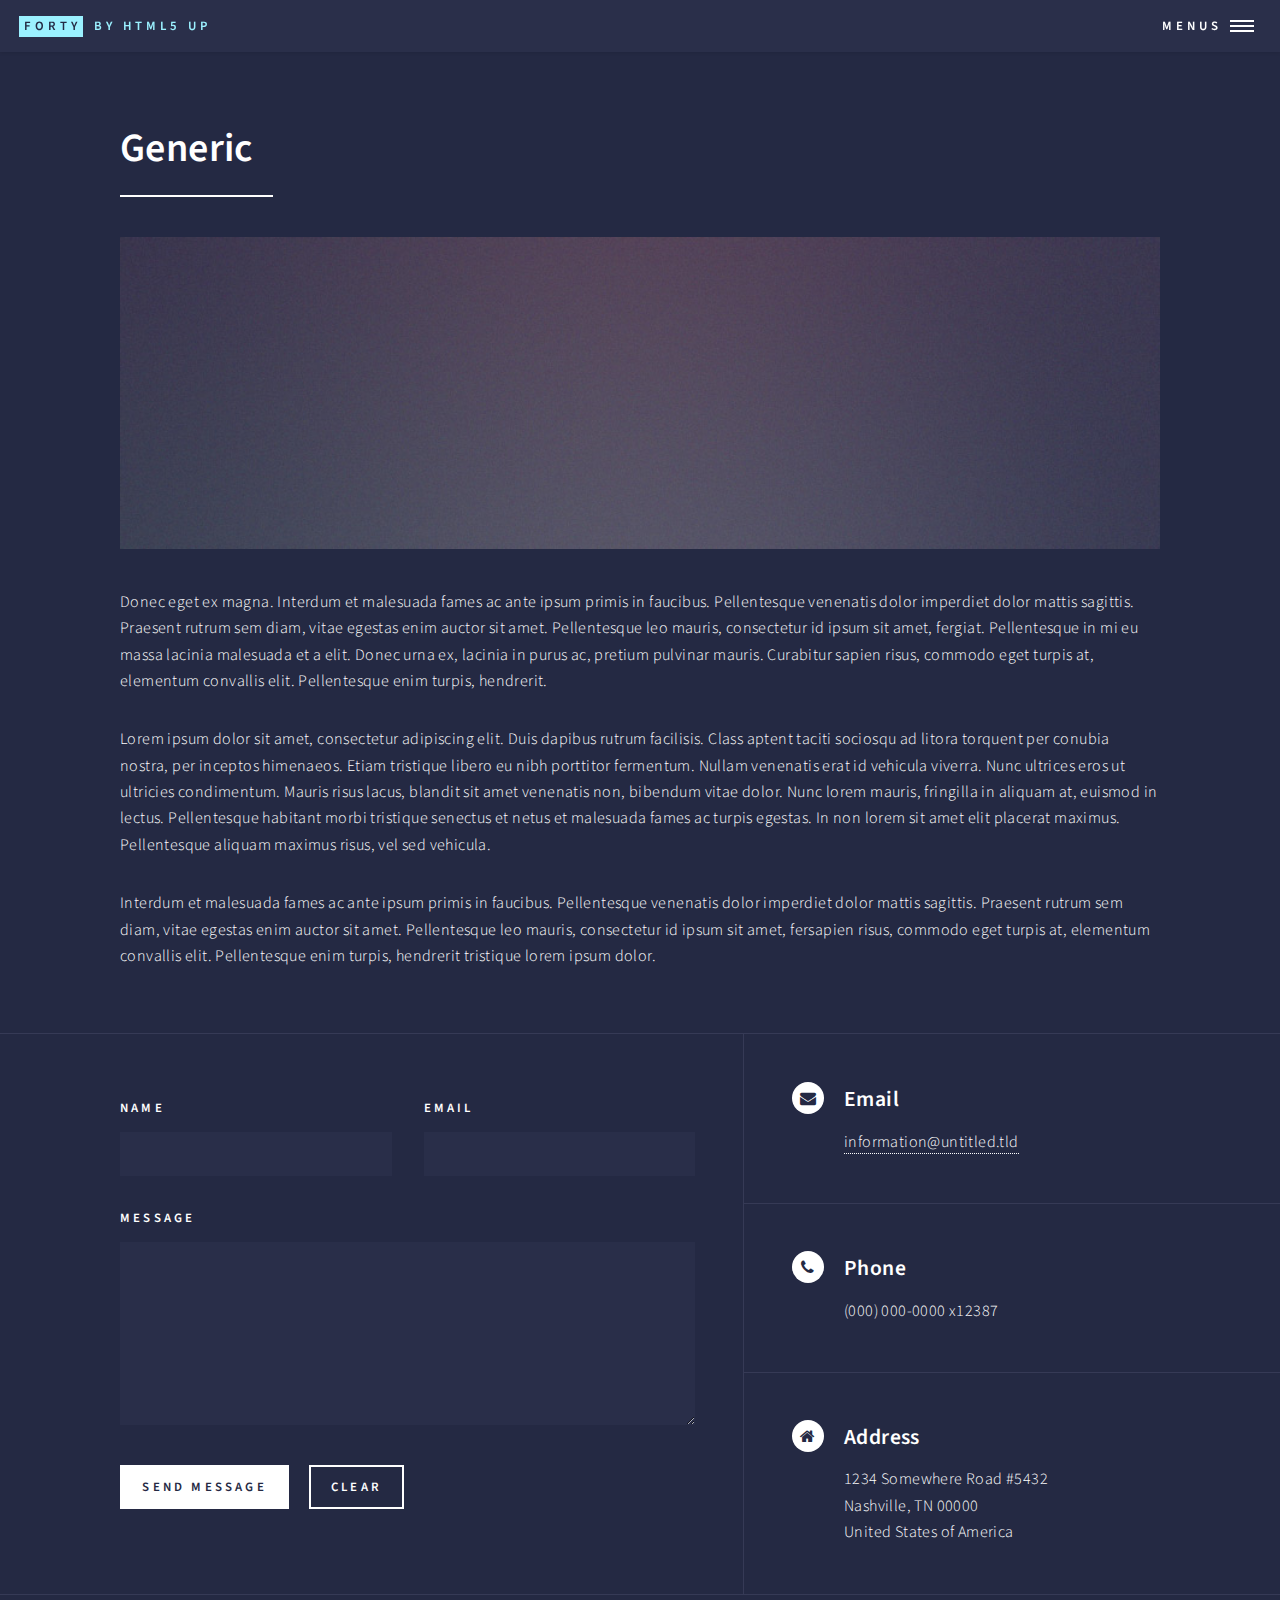
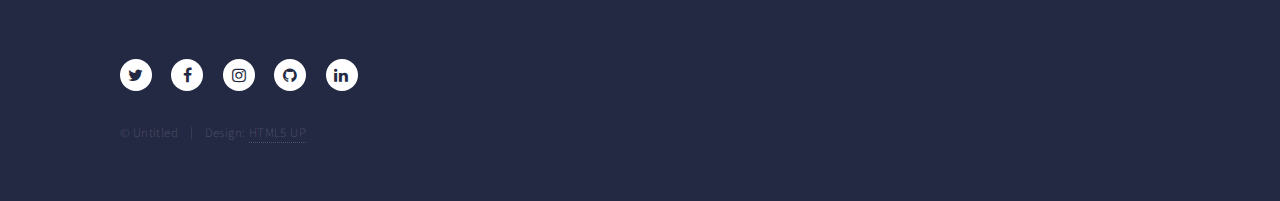
==== commit f09524c1: "files uploaded" ====
--- a/generic.html
+++ b/generic.html
@@ -23,7 +23,7 @@
 					<header id="header">
 						<a href="index.html" class="logo"><strong>Forty</strong> <span>by HTML5 UP</span></a>
 						<nav>
-							<a href="#menu">Menu</a>
+							<a href="#menu">Menus</a>
 						</nav>
 					</header>
 
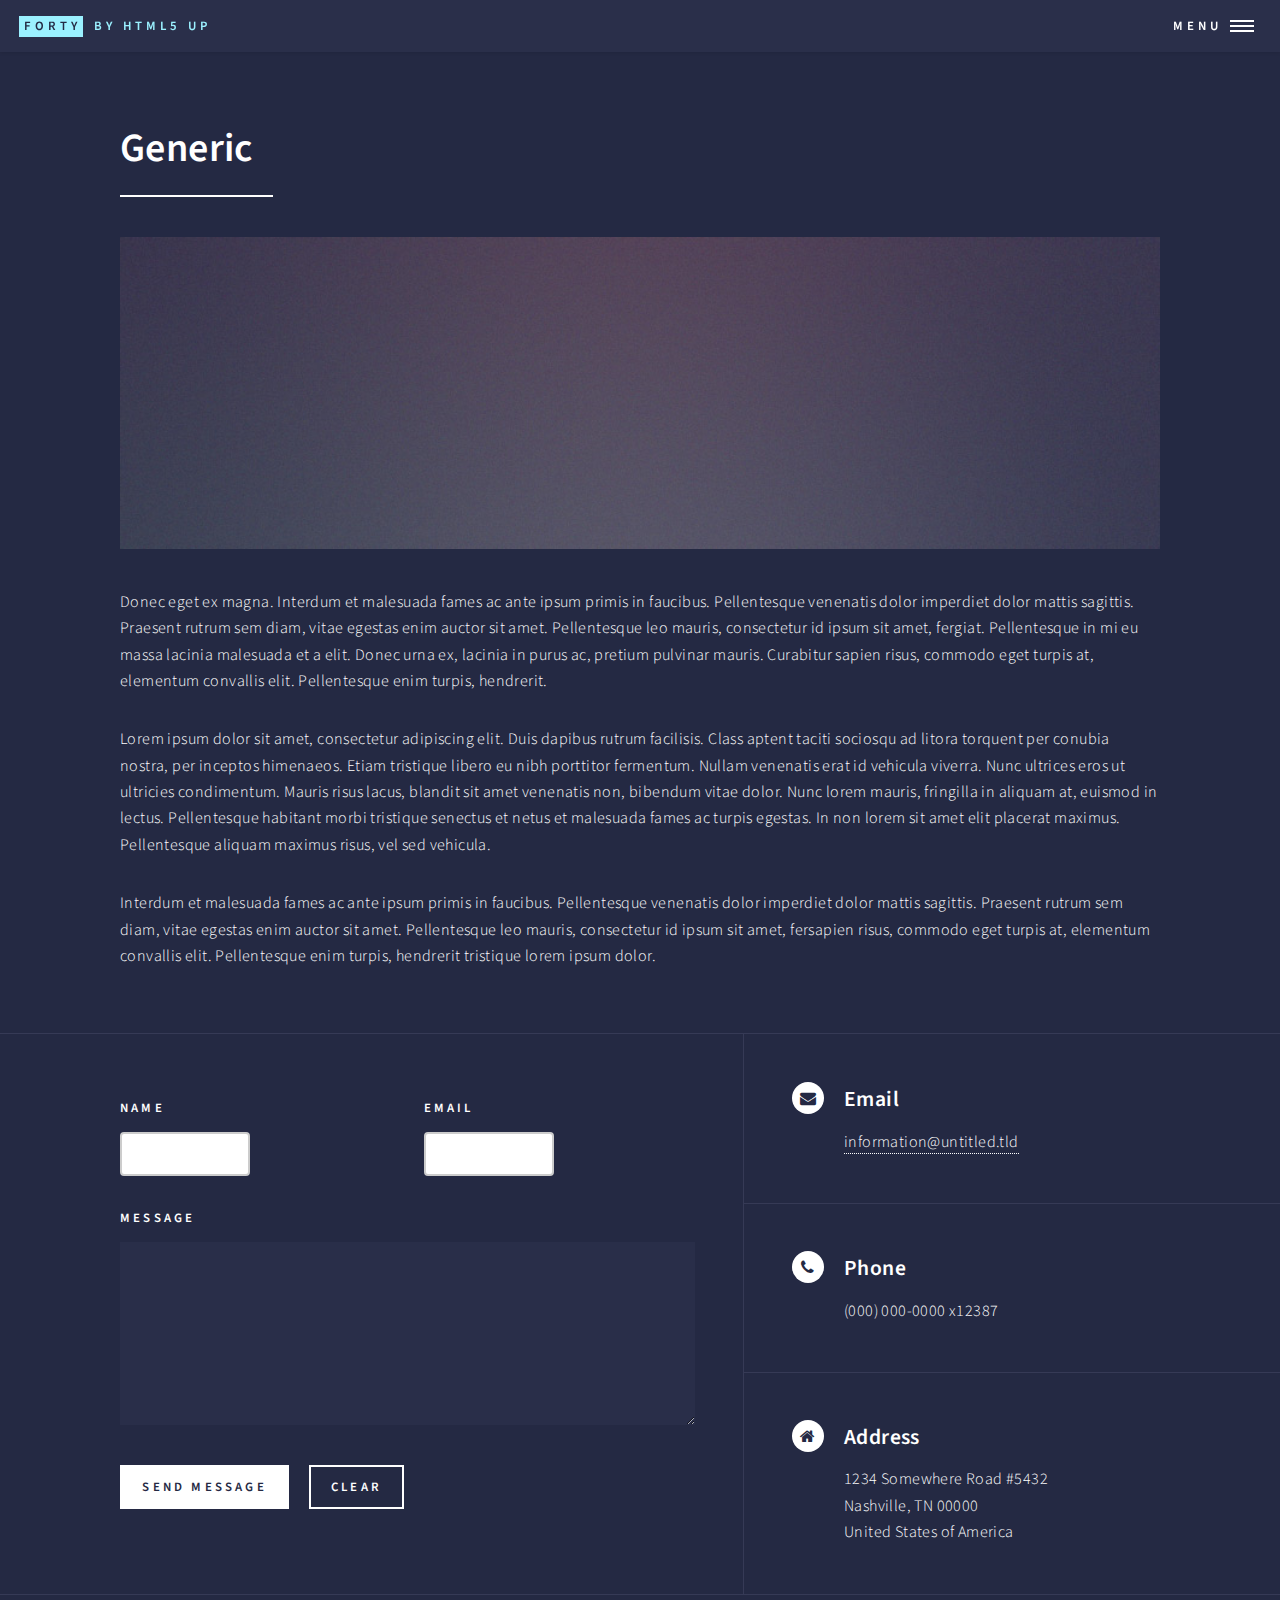
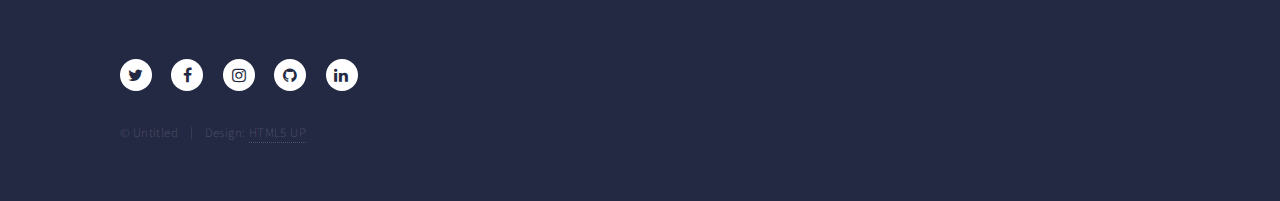
==== commit 19c2dbed: "files uploaded" ====
--- a/generic.html
+++ b/generic.html
@@ -23,7 +23,7 @@
 					<header id="header">
 						<a href="index.html" class="logo"><strong>Forty</strong> <span>by HTML5 UP</span></a>
 						<nav>
-							<a href="#menu">Menus</a>
+							<a href="#menu">Menu</a>
 						</nav>
 					</header>
 
--- a/assets/css/main.css
+++ b/assets/css/main.css
@@ -3577,6 +3577,7 @@
 				max-height: none;
 				min-height: 0;
 				top: -2.75em;
+                color: #000000;
 			}
 
 				#banner h1 {
@@ -3985,4 +3986,24 @@
 			transform: none;
 			opacity: 1;
 			visibility: visible;
-		}+		}
+
+
+input[type=text] {
+	width: 130px;
+	box-sizing: border-box;
+	border: 2px solid #ccc;
+	border-radius: 4px;
+	font-size: 16px;
+	background-color: white;
+	background-position: 10px 10px;
+	background-repeat: no-repeat;
+	padding: 12px 20px 12px 40px;
+	-webkit-transition: width 0.4s ease-in-out;
+	transition: width 0.4s ease-in-out;
+    color: #000000;
+}
+
+input[type=text]:focus {
+	width: 100%;
+}